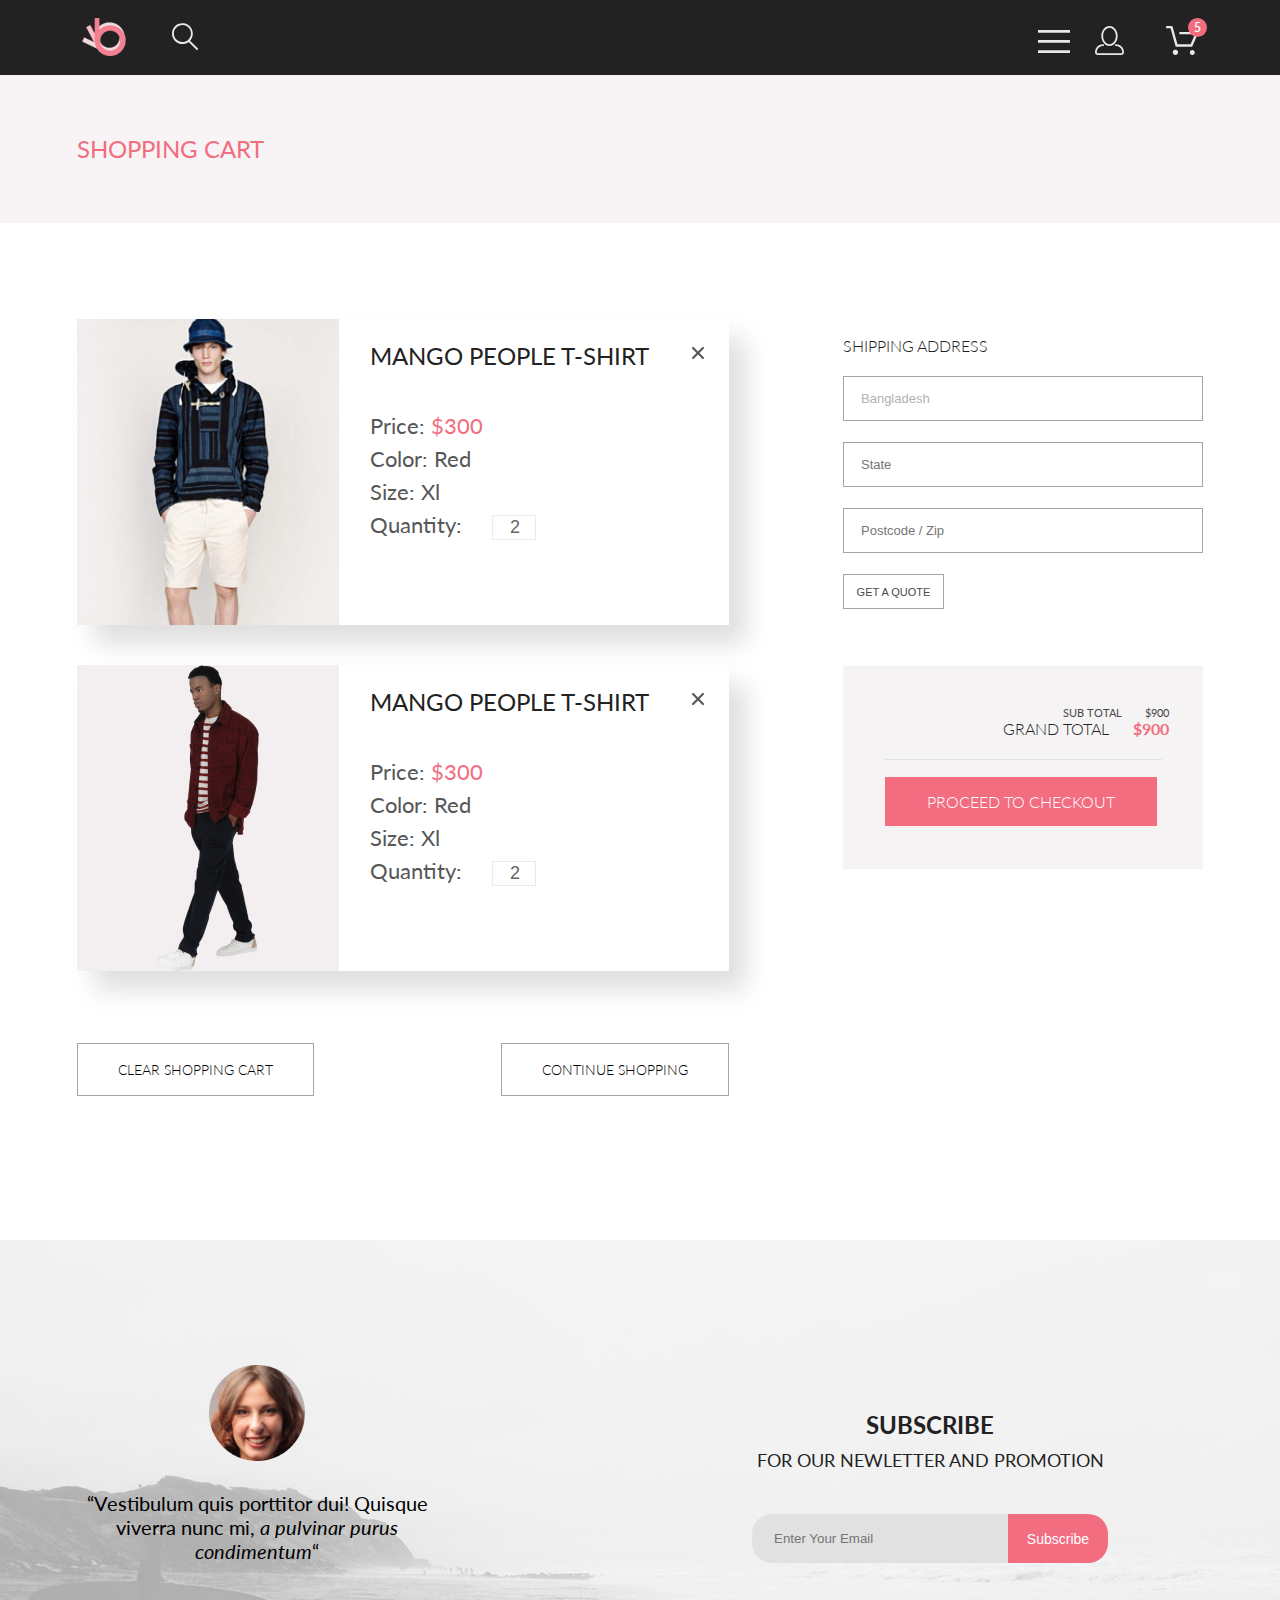
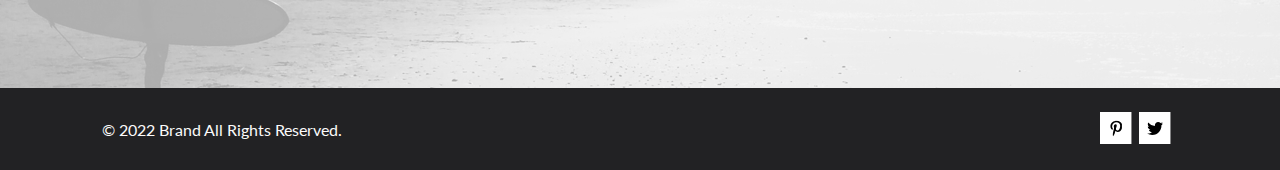
==== basket.html @ c1dad92c "finish" ====
<!DOCTYPE html>
<html lang="en">

<head>
    <meta charset="UTF-8">
    <meta name="viewport" content="width=device-width, initial-scale=1.0">
    <title>Basket</title>
    <link rel="preconnect" href="https://fonts.googleapis.com">
    <link rel="preconnect" href="https://fonts.gstatic.com" crossorigin>
    <link rel="preconnect" href="https://fonts.googleapis.com">
    <link rel="preconnect" href="https://fonts.gstatic.com" crossorigin>
    <link
        href="https://fonts.googleapis.com/css2?family=Lato:wght@300;700;900&family=Open+Sans:wght@600;700&family=Roboto:wght@300&display=swap"
        rel="stylesheet">
    <link rel="stylesheet" href="css/style.css">
</head>

<body>
    <div class="all_content">
        <section class="top_of_page">
            <div class="fixation">
                <header class="header">
                    <nav class="header__left_nav">
                        <a href="index.html"><img class="logo" src="img/logo.svg" alt="logo"></a></image>
                        <img class="header__left_nav__searcher" src="img/loup.svg" alt="loup">
                    </nav>
                    <nav class="header__right_nav">
                        <input id="burger" type="checkbox">
                        <label class="special_img_link" for="burger">
                            <img class="header__right_nav__special_img" src="img/burger.svg" alt="burger">
                        </label>

                        <div class="for_menu">
                            <nav class="header_menu">
                                <h2 class="header_menu__title">menu</h2>
                                <a class="header_menu__section" href="product_presentation.html">MAN</a>
                                <a class="header_menu__section_subtitle" href="#">Accessories</a>
                                <a class="header_menu__section_subtitle" href="#">Bags</a>
                                <a class="header_menu__section_subtitle" href="#">Denim</a>
                                <a class="header_menu__section_subtitle header_menu__section_subtitle_last"
                                    href="#">T-Shirts</a>
                                <a class="header_menu__section" href="product_presentation.html">WOMAN</a>
                                <a class="header_menu__section_subtitle" href="#">Accessories</a>
                                <a class="header_menu__section_subtitle" href="#">Jackets & Coats</a>
                                <a class="header_menu__section_subtitle" href="#">Polos</a>
                                <a class="header_menu__section_subtitle" href="#">T-Shirts</a>
                                <a class="header_menu__section_subtitle header_menu__section_subtitle_last"
                                    href="#">Shirts</a>
                                <a class="header_menu__section" href="product_presentation.html">KIDS</a>
                                <a class="header_menu__section_subtitle" href="#">Accessories</a>
                                <a class="header_menu__section_subtitle" href="#">Jackets & Coats</a>
                                <a class="header_menu__section_subtitle" href="#">Polos</a>
                                <a class="header_menu__section_subtitle" href="#">T-Shirts</a>
                                <a class="header_menu__section_subtitle" href="#">Shirts</a>
                                <a class="header_menu__section_subtitle header_menu__section_subtitle_last"
                                    href="#">Bags</a>
                            </nav>
                        </div>

                        <a href="#"><img class="header__right_nav__person_icon" src="img/person_icon.svg"
                                alt="person_icon"></a>
                        <div class="basket_shower">
                            <div class="basket_shower__counter">5</div>
                            <div>
                                <a class="basket_shower__icon" href="#"><img src="img/basket_nav.svg" alt="basket"></a>
                            </div>
                        </div>

                    </nav>
                </header>
            </div>
            <section class="under_head center">
                <h1 class="under_head__title">SHOPPING CART</h1>
            </section>
        </section>

        <section class="main_content">
            <section class="preparation_for_purchase center">
                <div class="left_basked_side">
                    <section class="basket_goods_list">
                        <figure class="basket_item item_1">
                            <img src="img/basket_item1.jpg" alt="basket_item1">
                            <div class="basket_item__description">
                                <div class="basket_item__description__top_part">
                                    <figcaption>MANGO PEOPLE T-SHIRT</figcaption>
                                    <svg class="basket_item__cross" xmlns="http://www.w3.org/2000/svg" width="18"
                                        height="18" viewBox="0 0 18 18" fill="none">
                                        <path
                                            d="M11.2453 9L17.5302 2.71516C17.8285 2.41741 17.9962 2.01336 17.9966 1.59191C17.997 1.17045 17.8299 0.76611 17.5322 0.467833C17.2344 0.169555 16.8304 0.00177586 16.4089 0.00140366C15.9875 0.00103146 15.5831 0.168097 15.2848 0.465848L9 6.75069L2.71516 0.465848C2.41688 0.167571 2.01233 0 1.5905 0C1.16868 0 0.764125 0.167571 0.465848 0.465848C0.167571 0.764125 0 1.16868 0 1.5905C0 2.01233 0.167571 2.41688 0.465848 2.71516L6.75069 9L0.465848 15.2848C0.167571 15.5831 0 15.9877 0 16.4095C0 16.8313 0.167571 17.2359 0.465848 17.5342C0.764125 17.8324 1.16868 18 1.5905 18C2.01233 18 2.41688 17.8324 2.71516 17.5342L9 11.2493L15.2848 17.5342C15.5831 17.8324 15.9877 18 16.4095 18C16.8313 18 17.2359 17.8324 17.5342 17.5342C17.8324 17.2359 18 16.8313 18 16.4095C18 15.9877 17.8324 15.5831 17.5342 15.2848L11.2453 9Z"
                                            fill="#575757" />
                                    </svg>
                                </div>
                                <div class="basket_item__description__bottom_part">
                                    <p class="basket_item__product_characteristics">Price: <span
                                            class="basket_item__basket_price">$300</span></p>
                                    <p class="basket_item__product_characteristics">Color: Red</p>
                                    <p class="basket_item__product_characteristics">Size: Xl </p>
                                    <p class="basket_item__product_characteristics">Quantity: <input
                                            class="basket_item__window_count" type="number" value="2"></p>

                                </div>
                            </div>
                        </figure>
                        <figure class="basket_item item_2">
                            <img src="img/basket_item2.jpg" alt="basket_item1">
                            <div class="basket_item__description">
                                <div class="basket_item__description__top_part">
                                    <figcaption>MANGO PEOPLE T-SHIRT</figcaption>
                                    <svg class="basket_item__cross" xmlns="http://www.w3.org/2000/svg" width="18"
                                        height="18" viewBox="0 0 18 18" fill="none">
                                        <path
                                            d="M11.2453 9L17.5302 2.71516C17.8285 2.41741 17.9962 2.01336 17.9966 1.59191C17.997 1.17045 17.8299 0.76611 17.5322 0.467833C17.2344 0.169555 16.8304 0.00177586 16.4089 0.00140366C15.9875 0.00103146 15.5831 0.168097 15.2848 0.465848L9 6.75069L2.71516 0.465848C2.41688 0.167571 2.01233 0 1.5905 0C1.16868 0 0.764125 0.167571 0.465848 0.465848C0.167571 0.764125 0 1.16868 0 1.5905C0 2.01233 0.167571 2.41688 0.465848 2.71516L6.75069 9L0.465848 15.2848C0.167571 15.5831 0 15.9877 0 16.4095C0 16.8313 0.167571 17.2359 0.465848 17.5342C0.764125 17.8324 1.16868 18 1.5905 18C2.01233 18 2.41688 17.8324 2.71516 17.5342L9 11.2493L15.2848 17.5342C15.5831 17.8324 15.9877 18 16.4095 18C16.8313 18 17.2359 17.8324 17.5342 17.5342C17.8324 17.2359 18 16.8313 18 16.4095C18 15.9877 17.8324 15.5831 17.5342 15.2848L11.2453 9Z"
                                            fill="#575757" />
                                    </svg>
                                </div>
                                <div class="basket_item__description__bottom_part">
                                    <p class="basket_item__product_characteristics">Price: <span
                                            class="basket_item__basket_price">$300</span></p>
                                    <p class="basket_item__product_characteristics">Color: Red</p>
                                    <p class="basket_item__product_characteristics">Size: Xl </p>
                                    <p class="basket_item__product_characteristics">Quantity: <input
                                            class="basket_item__window_count" type="number" value="2"></p>
                                </div>
                            </div>
                        </figure>
                    </section>
                    <section class="basket_menu">
                        <a class="basket_menu__options option1" href="#">CLEAR SHOPPING CART</a>
                        <a class="basket_menu__options option2" href="catalog.html">CONTINUE SHOPPING</a>
                    </section>
                </div>
                <div class="right_basket_side">
                    <section class="shipping_select">
                        <h2 class="shipping_select__title">SHIPPING ADDRESS</h2>
                        <Form class="shipping_select__box" action="#">
                            <input class="shipping_select__field field1" type="text" placeholder="Bangladesh">
                            <input class="shipping_select__field field2" type="text" placeholder="State">
                            <input class="shipping_select__field field3" type="text" placeholder="Postcode / Zip">
                            <button class="shipping_select__button this" type="button">GET A QUOTE</button>
                        </Form>
                    </section>

                    <section class="total_amount">
                        <div class="total_amount__content">
                            <div class="total_amount__top_part">
                                <p class="total_amount__top_part__subtitle">SUB TOTAL <span>$900</span></p>
                                <h3 class="total_amount__top_part__title">GRAND TOTAL <span>$900</span></h3>
                            </div>
                            <div class="total_amount__bottom_part">
                                <hr>
                                <a class="total_amount__checkout_button" href="#">PROCEED TO CHECKOUT</a>
                            </div>

                        </div>
                    </section>
                </div>
            </section>



            <section class="subscription center">
                <figure class="subscription__invitation">
                    <img src="img/subcribe_face.png" alt="subcribe_face">
                    <figcaption class="subscription__invitation__text">“Vestibulum quis porttitor dui! Quisque viverra
                        nunc mi, <span class="subscription__invitation__italic_text">a pulvinar purus
                            condimentum</span>“</figcaption>
                </figure>
                <section class="subscription__approval">
                    <h2 class="subscription__approval__title_subs">SUBSCRIBE</h2>
                    <p class="subscription__approval__subtitle_subs">FOR OUR NEWLETTER AND PROMOTION</p>
                    <form action="#">
                        <input class="subscription__approval__email" type="email" placeholder="Enter Your Email">
                        <button class="subscription__approval__button" type="submit">Subscribe</button>
                    </form>
                </section>
            </section>


        </section>
        <footer class="footer">
            <p class="footer__all_rights">© 2022 Brand All Rights Reserved.</p>
            <div class="footer__socials">
                <a class="footer__socials__link" href="#">
                    <svg class="socials__icon1" xmlns="http://www.w3.org/2000/svg" width="32" height="32"
                        viewBox="0 0 32 32" fill="none">
                        <path d="M31.4506 0H0V32H31.4506V0Z" fill="white" />
                        <g class="socials__icon2" width="13" height="16" viewBox="0 0 13 16" fill="none">
                            <g clip-path="url(#clip0_190_1618)">
                                <path transform="translate(10 8.5)"
                                    d="M6.7402 0.203125C3.55552 0.203125 0.408081 2.34063 0.408081 5.8C0.408081 8 1.63726 9.25 2.38221 9.25C2.68951 9.25 2.86643 8.3875 2.86643 8.14375C2.86643 7.85313 2.13079 7.23438 2.13079 6.025C2.13079 3.5125 4.03043 1.73125 6.48878 1.73125C8.60259 1.73125 10.167 2.94062 10.167 5.1625C10.167 6.82187 9.50585 9.93437 7.3641 9.93437C6.59121 9.93437 5.93006 9.37187 5.93006 8.56563C5.93006 7.38438 6.74951 6.24062 6.74951 5.02187C6.74951 2.95312 3.83487 3.32812 3.83487 5.82812C3.83487 6.35313 3.90006 6.93437 4.13286 7.4125C3.70451 9.26875 2.82919 12.0344 2.82919 13.9469C2.82919 14.5375 2.91299 15.1188 2.96886 15.7094C3.0744 15.8281 3.02163 15.8156 3.18304 15.7563C4.74744 13.6 4.69157 13.1781 5.39928 10.3562C5.78107 11.0875 6.76814 11.4812 7.55034 11.4812C10.8468 11.4812 12.3274 8.24688 12.3274 5.33125C12.3274 2.22813 9.66415 0.203125 6.7402 0.203125Z"
                                    fill="black" />
                            </g>
                            <defs>
                                <clipPath id="clip0_190_1618">
                                    <rect transform="translate(10 8.5)" width="11.9193" height="16" fill="white"
                                        transform="translate(0.408081)" />
                                </clipPath>
                            </defs>
                        </g>
                    </svg>
                </a>
                <a class="footer__socials__link" href="#">
                    <svg class="socials__icon1" xmlns="http://www.w3.org/2000/svg" width="32" height="32"
                        viewBox="0 0 32 32" fill="none">
                        <path d="M31.4506 0H0V32H31.4506V0Z" fill="white" />
                        <g class="socials__icon2" xmlns="http://www.w3.org/2000/svg" width="17" height="16"
                            viewBox="0 0 17 16" fill="none">
                            <g clip-path="url(#clip0_190_1614)">
                                <path transform="translate(8 8.5)"
                                    d="M14.4181 4.74107C14.4281 4.88319 14.4281 5.02535 14.4281 5.16747C14.4281 9.50247 11.1509 14.4974 5.16096 14.4974C3.31558 14.4974 1.60132 13.9593 0.159302 13.0253C0.421495 13.0558 0.673569 13.0659 0.94585 13.0659C2.46851 13.0659 3.8702 12.5482 4.98953 11.6649C3.5576 11.6345 2.3576 10.6903 1.94415 9.39081C2.14585 9.42125 2.34751 9.44156 2.5593 9.44156C2.85172 9.44156 3.14418 9.40094 3.41643 9.32991C1.92401 9.02531 0.80465 7.70553 0.80465 6.11163V6.07103C1.23825 6.31469 1.74249 6.46697 2.2769 6.48725C1.39959 5.89841 0.824826 4.89335 0.824826 3.75628C0.824826 3.14716 0.98614 2.58878 1.26851 2.10147C2.87187 4.09131 5.28195 5.39078 7.98443 5.53294C7.93403 5.28928 7.90376 5.0355 7.90376 4.78169C7.90376 2.97457 9.35586 1.5025 11.1609 1.5025C12.0987 1.5025 12.9457 1.89844 13.5407 2.53803C14.2768 2.39591 14.9827 2.12178 15.6079 1.74616C15.3659 2.5076 14.8516 3.14719 14.176 3.55325C14.8315 3.48222 15.4668 3.29944 16.0516 3.04566C15.608 3.69538 15.0533 4.27403 14.4181 4.74107Z"
                                    fill="black" />
                            </g>
                            <defs>
                                <clipPath id="clip0_190_1614">
                                    <rect transform="translate(8 8.5)" width="15.8924" height="16" fill="white"
                                        transform="translate(0.159302)" />
                                </clipPath>
                            </defs>
                        </g>
                    </svg>
                </a>
            </div>
        </footer>
    </div>

</body>

</html>
---- css/style.css ----
.new_arrivals {
  display: flex;
  justify-content: space-between;
  background-color: #F8F3F4;
}
.new_arrivals.center {
  padding-left: calc(50% - 558px);
  padding-right: calc(50% - 558px);
}
.new_arrivals__title {
  color: #F16D7F;
  padding-top: 60px;
  padding-bottom: 60px;
}
.new_arrivals__bread_crumbs {
  display: flex;
  gap: 5px;
  font-size: 14px;
  font-weight: 300;
  line-height: 17px;
  letter-spacing: 0em;
  text-align: left;
  padding-top: 65px;
  padding-bottom: 65px;
}
.new_arrivals__link {
  color: #636363;
  font-size: 14px;
  font-weight: 300;
  line-height: 17px;
  letter-spacing: 0em;
  text-align: left;
}
.new_arrivals__link::after {
  content: "/";
  padding-left: 6px;
}
.new_arrivals__link:last-child {
  color: #F16D7F;
  font-size: 14px;
  font-weight: 700;
  line-height: 17px;
  letter-spacing: 0em;
  text-align: left;
}
.new_arrivals__link:last-child::after {
  content: none;
}

.catalog_main_content {
  position: relative;
}
.catalog_main_content__description_part {
  position: absolute;
  opacity: 1;
  top: 690px;
  margin-left: auto;
  margin-right: auto;
  left: 0;
  right: 0;
  max-width: 1126px;
  padding-top: 64.5px;
  padding-bottom: 64.5px;
  display: flex;
  flex-direction: column;
  justify-content: center;
  align-items: center;
  text-align: center;
  background-color: white;
  border: 1px solid #EAEAEA;
}
.catalog_main_content__description_part a {
  color: #F16D7F;
  font-size: 14px;
  font-style: normal;
  font-weight: 300;
  line-height: normal;
}
.catalog_main_content__description_part h3 {
  color: #4D4D4D;
  font-size: 18px;
  font-style: normal;
  font-weight: 300;
  line-height: normal;
}
.catalog_main_content__description_part__shortline {
  margin-top: 12px;
  margin-bottom: 12px;
}
.catalog_main_content__description_part__subtitle {
  margin-top: 28.5px;
  margin-bottom: 32px;
  color: #5E5E5E;
  font-size: 14px;
  font-style: normal;
  font-weight: 300;
  line-height: normal;
  max-width: 566px;
}
.catalog_main_content__description_part h1 {
  color: #F16D7F;
  font-size: 24px;
  font-style: normal;
  font-weight: 300;
  line-height: normal;
}
.catalog_main_content__description_part hr {
  margin-top: 65px;
  width: 641px;
  border: 0;
  height: 1px;
  background-color: #EAEAEA;
}

.catalog_offer {
  background-color: #F7F7F7;
  display: flex;
  justify-content: center;
  border: 1px solid #EAEAEA;
}
.catalog_offer.center {
  padding-left: calc(50% - 558px);
  padding-right: calc(50% - 558px);
}

.for_absoluting {
  position: relative;
}

.offer_details {
  display: flex;
  gap: 16px;
}
.offer_details__choose {
  text-align: left;
  padding-top: 13px;
  padding-bottom: 64px;
  position: relative;
  z-index: 7;
  cursor: pointer;
}
.offer_details__choose_box {
  position: absolute;
  top: 35px;
  left: -9px;
  background: #FFF;
  box-shadow: 6px 4px 35px 0px rgba(0, 0, 0, 0.21);
  padding-left: 9px;
  padding-bottom: 2px;
  padding-top: 9px;
  padding-right: 14px;
}
.offer_details__lists {
  position: absolute;
  z-index: -1;
  opacity: 0;
}
.offer_details__head {
  display: flex;
  align-items: center;
  gap: 10px;
  color: #6F6E6E;
  font-size: 14px;
  font-style: normal;
  font-weight: 400;
  line-height: normal;
}
.offer_details__choose > summary {
  list-style: none;
}
.offer_details__lists + label {
  display: inline-flex;
  align-items: center;
  -webkit-user-select: none;
     -moz-user-select: none;
          user-select: none;
  margin-bottom: 9px;
}
.offer_details__lists + label::before {
  content: "";
  display: inline-block;
  width: 1em;
  height: 1em;
  flex-shrink: 0;
  flex-grow: 0;
  border: 1px solid #adb5bd;
  border-radius: 0.25em;
  margin-right: 0.5em;
  background-repeat: no-repeat;
  background-position: center center;
  background-size: 50% 50%;
}
.offer_details__lists:checked + label::before {
  border-color: #F16D7F;
  background-color: #F16D7F;
  background-image: url("data:image/svg+xml,%3csvg xmlns='http://www.w3.org/2000/svg' viewBox='0 0 8 8'%3e%3cpath fill='%23fff' d='M6.564.75l-3.59 3.612-1.538-1.55L0 4.26 2.974 7.25 8 2.193z'/%3e%3c/svg%3e");
}
.offer_details__lists:checked + label {
  color: #F16D7F;
}

.button__bask {
  display: flex;
  align-items: center;
  justify-content: space-between;
  background: none;
  border: 1px solid #F16D7F;
  width: 212px;
  height: 49px;
}
.button__bask:hover {
  background-color: #F16D7F;
}
.button__bask:hover .button__bask__title {
  color: #FFF;
}
.button__bask:hover .button__bask__basket path {
  fill: #FFF;
}
.button__bask:active {
  background-color: #fff;
  border: 1px solid #F16D7F;
}
.button__bask:active .button__bask__title {
  color: #F16D7F;
}
.button__bask:active .button__bask__basket path {
  fill: #F16D7F;
}
.button__bask__title {
  padding-right: 54px;
  color: #F16D7F;
  font-size: 16px;
  font-style: normal;
  font-weight: 400;
  line-height: normal;
}
.button__bask__basket {
  margin-left: 24px;
}

/* content_items */
.content_items {
  display: grid;
  grid-template-columns: 1fr 1fr 1fr;
  gap: 30px;
}
.content_items.for_catalog {
  padding-top: 664px;
  padding-bottom: 128px;
}

.new_arrivals {
  display: flex;
  justify-content: space-between;
  background-color: #F8F3F4;
}
.new_arrivals.center {
  padding-left: calc(50% - 558px);
  padding-right: calc(50% - 558px);
}
.new_arrivals__title {
  color: #F16D7F;
  padding-top: 60px;
  padding-bottom: 60px;
}
.new_arrivals__bread_crumbs {
  display: flex;
  gap: 5px;
  font-size: 14px;
  font-weight: 300;
  line-height: 17px;
  letter-spacing: 0em;
  text-align: left;
  padding-top: 65px;
  padding-bottom: 65px;
}
.new_arrivals__link {
  color: #636363;
  font-size: 14px;
  font-weight: 300;
  line-height: 17px;
  letter-spacing: 0em;
  text-align: left;
}
.new_arrivals__link::after {
  content: "/";
  padding-left: 6px;
}
.new_arrivals__link:last-child {
  color: #F16D7F;
  font-size: 14px;
  font-weight: 700;
  line-height: 17px;
  letter-spacing: 0em;
  text-align: left;
}
.new_arrivals__link:last-child::after {
  content: none;
}

.filtering_and_selection {
  height: 132px;
  display: flex;
  padding-top: 39px;
  box-sizing: border-box;
}

.filter {
  width: 355px;
  position: relative;
  padding-top: 13px;
  z-index: 7;
  cursor: pointer;
}
.filter__content {
  background-color: #FFFFFF;
  padding-top: 0;
  padding-left: 16px;
  padding-bottom: 16px;
  padding-right: 16px;
}
.filter[open] {
  box-shadow: 6px 4px 35px 0px rgba(0, 0, 0, 0.2117647059);
  background: #FFFFFF;
}
.filter[open] .filter__head {
  color: #F16D7F;
}
.filter[open] path {
  fill: #F16D7F;
}
.filter__head {
  display: flex;
  align-items: center;
  gap: 11px;
  color: #000;
  font-size: 14px;
  font-style: normal;
  font-weight: 600;
  line-height: normal;
  padding-left: 16px;
}
.filter__item {
  margin-top: 16px;
}
.filter__bag_head {
  display: flex;
  align-items: center;
  gap: 11px;
  color: #000;
  font-size: 14px;
  font-style: normal;
  font-weight: 600;
  line-height: normal;
  border-bottom: 1px solid #EBEBEB;
  padding: 8px 11px 11px 11px;
  border-left: 5px solid #F16D7F;
}
.filter__item[open] .filter__bag_head {
  color: #F16D7F;
}
.filter__link_bag {
  display: flex;
  flex-direction: column;
  gap: 11px;
  padding-top: 24px;
  padding-bottom: 24px;
  padding-left: 16px;
  padding-right: 16px;
}
.filter__link {
  color: #6F6E6E;
  font-size: 14px;
  font-style: normal;
  font-weight: 400;
  line-height: normal;
}
.filter__link:hover {
  color: #F16D7F;
}

.offer_details {
  display: flex;
  gap: 16px;
}
.offer_details.for_product {
  margin-left: 30px;
}
.offer_details__choose {
  text-align: left;
  padding-top: 13px;
  padding-bottom: 64px;
  position: relative;
  z-index: 7;
  cursor: pointer;
}
.offer_details__choose_box {
  position: absolute;
  top: 35px;
  left: -9px;
  background: #FFF;
  box-shadow: 6px 4px 35px 0px rgba(0, 0, 0, 0.21);
  padding-left: 9px;
  padding-top: 9px;
  padding-right: 14px;
}
.offer_details__lists {
  position: absolute;
  z-index: -1;
  opacity: 0;
}
.offer_details__head {
  display: flex;
  align-items: center;
  gap: 10px;
  color: #6F6E6E;
  font-size: 14px;
  font-style: normal;
  font-weight: 400;
  line-height: normal;
}
.offer_details__choose > summary {
  list-style: none;
}
.offer_details__lists + label {
  display: inline-flex;
  align-items: center;
  -webkit-user-select: none;
     -moz-user-select: none;
          user-select: none;
  margin-bottom: 9px;
}
.offer_details__lists + label::before {
  content: "";
  display: inline-block;
  width: 1em;
  height: 1em;
  flex-shrink: 0;
  flex-grow: 0;
  border: 1px solid #adb5bd;
  border-radius: 0.25em;
  margin-right: 0.5em;
  background-repeat: no-repeat;
  background-position: center center;
  background-size: 50% 50%;
}
.offer_details__lists:checked + label::before {
  border-color: #F16D7F;
  background-color: #F16D7F;
  background-image: url("data:image/svg+xml,%3csvg xmlns='http://www.w3.org/2000/svg' viewBox='0 0 8 8'%3e%3cpath fill='%23fff' d='M6.564.75l-3.59 3.612-1.538-1.55L0 4.26 2.974 7.25 8 2.193z'/%3e%3c/svg%3e");
}
.offer_details__lists:hover + label::before {
  border-color: #F16D7F;
}
.offer_details__lists:checked + label {
  color: #F16D7F;
}
.offer_details__slider {
  -webkit-appearance: none;
  -moz-appearance: none;
       appearance: none;
  height: 10px;
  background-color: #F8F3F4;
  outline: none;
  width: 150px;
}
.offer_details__choose_box.specl {
  padding-bottom: 11px;
  display: flex;
  align-items: center;
}
.offer_details__slider::-webkit-slider-thumb {
  -webkit-appearance: none;
  appearance: none;
  width: 20px;
  height: 20px;
  background-color: #F16D7F;
  cursor: pointer;
  border-radius: 50%;
}

.product_switch {
  margin-top: 48px;
  margin-bottom: 96px;
}

.product_switch__list {
  display: flex;
  align-items: center;
  justify-content: center;
  padding: 12px 16px;
  border: 1px solid #EBEBEB;
  width: 315px;
  margin-left: auto;
  margin-right: auto;
}
.product_switch__list__flipper:hover {
  cursor: pointer;
}
.product_switch__list__flipper:hover path {
  fill: #F16D7F;
}
.product_switch__list input {
  -webkit-appearance: none;
  -moz-appearance: none;
  -o-appearance: none;
  appearance: none;
}
.product_switch__list__numbers {
  display: flex;
  gap: 14px;
  color: #C4C4C4;
  font-size: 16px;
  font-style: normal;
  font-weight: 300;
  line-height: normal;
}
.product_switch__list__line_span {
  display: flex;
  margin-left: 14px;
  margin-right: 14px;
}
.product_switch__list__numb_colored:hover + label {
  color: #F16D7F;
  cursor: pointer;
}

/* top */
.top {
  display: flex;
  background-color: #F1E4E6;
  padding-left: calc(50% - 710px);
  padding-right: calc(50% - 710px);
}
.top__brand_info {
  display: flex;
  align-self: center;
  justify-content: flex-start;
  align-items: center;
}
.top__brand_image {
  display: flex;
  max-width: 50%;
}

.top_text {
  margin-left: 16px;
  align-items: center;
}
.top_text__top_title {
  text-align: left;
  color: #222;
  font-size: 48px;
  font-style: normal;
  font-weight: 900;
  line-height: normal;
  font-weight: bold;
}
.top_text__top_subtitle {
  color: #222;
  text-align: left;
  font-size: 32px;
  font-style: normal;
  font-weight: 700;
  line-height: normal;
  font-weight: bold;
}
.top_text__special_word {
  color: #F16D7F;
}

/* main_content content_photo */
.content_photo {
  margin-top: 65px;
  display: grid;
  grid-template-columns: 1fr 1fr 1fr;
  gap: 30px;
  margin-bottom: 96px;
}
.content_photo__photo1 {
  height: 260px;
  background-image: url(../img/bgi1.png);
  background-position: center center;
  background-repeat: no-repeat;
  display: flex;
  flex-direction: column;
  justify-content: center;
  align-items: center;
}
.content_photo__photo2 {
  height: 260px;
  background-image: url(../img/bgi2.png);
  background-position: center center;
  background-repeat: no-repeat;
  display: flex;
  flex-direction: column;
  justify-content: center;
  align-items: center;
}
.content_photo__photo3 {
  height: 260px;
  background-image: url(../img/bgi3.png);
  background-position: center center;
  background-repeat: no-repeat;
  display: flex;
  flex-direction: column;
  justify-content: center;
  align-items: center;
}
.content_photo__photo4 {
  height: 180px;
  background-image: url(../img/bgi4.png);
  background-position: center center;
  background-repeat: no-repeat;
  display: flex;
  flex-direction: column;
  justify-content: center;
  align-items: center;
}
.content_photo__title {
  color: #F16D7F;
  font-size: 24px;
  font-style: normal;
  font-weight: 700;
  line-height: normal;
}
.content_photo__subtitle {
  color: #FFF;
  font-size: 16px;
  font-style: normal;
  font-weight: 400;
  line-height: normal;
}

.long_picture {
  grid-column: span 3;
}

/* main_content title*/
.titled_block {
  text-align: center;
  margin-bottom: 49px;
}
.titled_block__title {
  color: #222;
  font-size: 30px;
  font-style: normal;
  font-weight: 400;
  line-height: normal;
  margin-bottom: 6px;
  font-weight: bold;
}
.titled_block__subtitle {
  color: #9F9F9F;
  font-size: 14px;
  font-style: normal;
  font-weight: 400;
  line-height: normal;
}

/* content_items */
.content_items {
  display: grid;
  grid-template-columns: 1fr 1fr 1fr;
  gap: 30px;
}

.content_bgc {
  background-color: #F8F8F8;
}

.item_text {
  padding-left: 16px;
  padding-top: 24px;
  padding-bottom: 24px;
  padding-right: 16px;
}
.item_text__title {
  color: #000;
  font-size: 13px;
  font-style: normal;
  font-weight: 400;
  line-height: normal;
  font-weight: bold;
}
.item_text__subtitle {
  margin-top: 16px;
  margin-bottom: 16px;
  color: #5D5D5D;
  font-size: 14px;
  font-style: normal;
  font-weight: 300;
  line-height: normal;
}
.item_text__price {
  color: #F16D7F;
  font-size: 16px;
  font-style: normal;
  font-weight: 400;
  line-height: normal;
  font-weight: bold;
}

.pseudo {
  position: relative;
}

.button_place {
  position: absolute;
  opacity: 0;
}
.button_place__basket {
  display: flex;
  align-items: center;
  border-color: #FFFFFF;
  background: none;
}
.button_place__basket img {
  padding-top: 11.2px;
  padding-bottom: 8.7px;
  padding-left: 13.5px;
}
.button_place__title {
  margin-left: 11.1px;
  padding-right: 16.3px;
  color: #FFF;
  font-size: 14px;
  font-style: normal;
  font-weight: 400;
  line-height: normal;
}

.button_place:hover .item_image {
  filter: brightness(0.5);
}

.item_image:hover {
  filter: brightness(0.5);
}

.pseudo:hover .button_place {
  opacity: 1;
  top: 44%;
  left: 32%;
}

.explore {
  display: flex;
  justify-content: center;
}
.explore__button {
  margin-top: 48px;
  margin-bottom: 60px;
  height: 48px;
  width: 212px;
  background: #FFF;
  border-color: #FF6A6A;
  color: #F26376;
  font-size: 16px;
  font-style: normal;
  font-weight: 400;
  line-height: normal;
  border-style: solid;
}
.explore__button:hover {
  background-color: #F16D7F;
  color: #FFF;
}
.explore__button:active {
  background-color: #fff;
  color: #F16D7F;
  border: 1px solid #F16D7F;
}

/* company_advantages */
.advantages {
  background-color: #222224;
}
.advantages__item {
  display: flex;
  flex-direction: column;
  flex-wrap: wrap;
  justify-content: center;
  align-items: center;
  text-align: center;
  padding-top: 104px;
  padding-bottom: 103px;
}
.advantages__title {
  color: #FBFBFB;
  font-size: 19.96px;
  font-style: normal;
  font-weight: 400;
  line-height: normal;
  margin-bottom: 16px;
  font-weight: bold;
}
.advantages__subtitle {
  color: #FBFBFB;
  font-size: 13.972px;
  font-style: normal;
  font-weight: 300;
  line-height: normal;
  max-width: 310px;
}
.advantages__icon1 {
  margin-bottom: 28px;
}
.advantages__icon2 {
  margin-bottom: 19px;
}
.advantages__icon3 {
  margin-bottom: 25px;
}

.middling {
  display: grid;
  grid-template-columns: 1fr 1fr 1fr;
  gap: 30px;
}

/* subscription */
.subscription {
  background: url(../img/photo_subscribe.jpg) no-repeat;
  background-position: 50%;
  background-size: cover;
  height: 448px;
  display: flex;
  justify-content: space-between;
}
.subscription__invitation {
  display: flex;
  flex-direction: column;
  flex-wrap: wrap;
  justify-content: center;
  align-items: center;
  gap: 30px;
}
.subscription__invitation__text {
  max-width: 360px;
  text-align: center;
  font-size: 20px;
  font-style: normal;
  font-weight: 400;
  line-height: normal;
}
.subscription__invitation__italic_text {
  font-size: 20px;
  font-style: italic;
  font-weight: 400;
  line-height: normal;
}
.subscription__approval {
  text-align: center;
  display: flex;
  flex-direction: column;
  flex-wrap: wrap;
  justify-content: center;
  align-items: center;
  padding-right: 95px;
}
.subscription__approval__title_subs {
  color: #222224;
  font-size: 24px;
  font-style: normal;
  font-weight: 700;
  line-height: 167.2%;
  padding-top: 40px;
}
.subscription__approval__subtitle_subs {
  color: #222224;
  font-size: 18px;
  font-style: normal;
  font-weight: 400;
  line-height: 167.2%;
}
.subscription__approval__email {
  margin-top: 39px;
  float: left;
  background: #E1E1E1;
  border-radius: 20px 0 0 20px;
  width: 256px;
  height: 49px;
  border: none;
  padding-left: 22px;
}
.subscription__approval__email:hover {
  border-color: #F16D7F;
}
.subscription__approval__email:focus {
  border-color: #F16D7F;
  outline: 1px solid #F16D7F;
}
.subscription__approval__button {
  margin-top: 39px;
  float: left;
  width: 100px;
  height: 49px;
  border-radius: 0 20px 20px 0;
  background-color: #F16D7F;
  color: #FFF;
  text-align: center;
  font-size: 14px;
  font-style: normal;
  font-weight: 400;
  line-height: normal;
  border: none;
}
.subscription__approval__button:hover {
  cursor: pointer;
  border: 1px solid #fff;
  color: #fff;
}
.subscription__approval__button:active {
  background-color: #fff;
  color: #F16D7F;
  border: 1px solid #F16D7F;
}

/* TABLET */
@media (min-width: 726px) and (max-width: 1024px) {
  .center {
    padding-left: calc(50% - 367px);
    padding-right: calc(50% - 367px);
  }
  .header {
    padding-left: calc(50% - 351.5px);
    padding-right: calc(50% - 342.5px);
  }
  .header__right_nav {
    margin-top: 27px;
    margin-bottom: 18px;
  }
  .top {
    padding-left: calc(50% - 367px);
    padding-right: calc(50% - 367px);
    max-height: 384px;
  }
  .top__brand_info {
    float: right;
    width: 50%;
    display: flex;
    align-self: center;
    padding-top: 138px;
    padding-left: 67px;
    padding-bottom: 151.5px;
  }
  .top_text__top_title {
    font-size: 44px;
  }
  .top_text__top_subtitle {
    font-size: 24px;
  }
  .content_photo {
    margin-top: 65px;
    display: grid;
    grid-template-columns: 1fr 1fr 1fr;
    gap: 20px;
    margin-bottom: 110px;
  }
  .titled_block {
    margin-bottom: 73.7px;
    display: flex;
    flex-direction: column;
  }
  .titled_block__title {
    margin-bottom: 3.3px;
  }
  .content_items {
    display: grid;
    grid-template-columns: 1fr 1fr;
    gap: 30px;
  }
  .item_text {
    padding-left: 16.5px;
    padding-top: 25px;
    padding-bottom: 29px;
    padding-right: 16px;
  }
  .item_text__subtitle {
    margin-top: 12px;
    margin-bottom: 18px;
  }
  .explore__button {
    margin-top: 32.5px;
    margin-bottom: 70.5px;
  }
  .advantages.center {
    padding-left: calc(50% - 180px);
    padding-right: calc(50% - 180px);
  }
  .advantages__item {
    padding-top: 0;
    padding-bottom: 0;
  }
  .advantages__subtitle {
    font-size: 13.972px;
    font-style: normal;
    font-weight: 300;
    line-height: normal;
    max-width: 310px;
  }
  .middling {
    display: flex;
    flex-direction: column;
    flex-wrap: nowrap;
    justify-content: center;
    gap: 48.5px;
    padding-top: 48.1px;
    padding-bottom: 64px;
  }
  .subscription {
    display: flex;
    flex-direction: column;
    flex-wrap: nowrap;
    justify-content: center;
    height: 693px;
    background-position: 25%;
    background-size: 286% 130%;
  }
  .subscription.center {
    padding-left: calc(50% - 228.5px);
    padding-right: calc(50% - 228.5px);
  }
  .subscription__invitation {
    padding-bottom: 0px;
    margin-bottom: 48px;
  }
  .subscription__approval {
    padding-right: 0;
    padding-bottom: 140px;
  }
  .footer {
    padding-left: calc(50% - 352px);
    padding-right: calc(50% - 352px);
  }
  .socials {
    padding-top: 23px;
    padding-bottom: 24px;
  }
}
/* PHONE */
@media (min-width: 320px) and (max-width: 767px) {
  .header {
    padding-left: calc(50% - 148px);
    padding-right: calc(50% - 148px);
  }
  .header__left_nav {
    margin-top: 18px;
    margin-bottom: 18px;
  }
  .header__right_nav {
    margin-top: 25px;
    margin-bottom: 26px;
  }
  .basket_shower__icon,
  .header__right_nav__person_icon {
    display: none;
  }
  .top {
    padding-left: calc(50% - 148px);
    padding-right: calc(50% - 148px);
    margin: auto;
    min-height: 363px;
  }
  .top__brand_image {
    display: none;
  }
  .top__brand_info {
    padding-left: 0;
    padding-top: 0;
    padding-bottom: 0;
    float: none;
    width: 100%;
    justify-content: center;
  }
  .top_text {
    display: flex;
    flex-direction: column;
    flex-wrap: nowrap;
    align-items: flex-start;
    justify-content: center;
  }
  .top_text__title {
    font-size: 38px;
    font-style: normal;
    font-weight: 900;
    line-height: normal;
    font-weight: bold;
  }
  .top_text__subtitle {
    font-size: 20px;
    font-style: normal;
    font-weight: 700;
    line-height: normal;
  }
  .content_photo {
    margin-top: 64px;
    display: flex;
    flex-direction: column;
    gap: 32px;
    margin-bottom: 64px;
  }
  .content_photo.center {
    padding-left: calc(50% - 140px);
    padding-right: calc(50% - 140px);
  }
  .content_photo__photo1 {
    height: 247px;
  }
  .content_photo__photo2 {
    height: 249px;
  }
  .content_photo__photo3 {
    height: 248px;
  }
  .content_photo__photo4 {
    height: 111px;
  }
  .titled_block {
    margin-bottom: 64px;
  }
  .content_items {
    display: flex;
    flex-direction: column;
    gap: 16px;
  }
  .content_items.center {
    padding-left: calc(50% - 148px);
    padding-right: calc(50% - 148px);
  }
  .item_text {
    padding-left: 16px;
    padding-top: 24px;
    padding-bottom: 20px;
    padding-right: 28px;
  }
  .explore__button {
    margin-top: 40.6px;
    margin-bottom: 96px;
  }
  .basket_shower__counter {
    display: none;
  }
  .advantages.center {
    padding-left: calc(50% - 152px);
    padding-right: calc(50% - 152px);
  }
  .advantages__item {
    padding-top: 0;
    padding-bottom: 0;
  }
  .advantages__title {
    margin-bottom: 14.6px;
  }
  .advantages__subtitle {
    color: #FBFBFB;
    text-align: center;
    font-size: 13.972px;
    font-style: normal;
    font-weight: 300;
    line-height: normal;
    max-width: 310px;
  }
  .advantages__icon1 {
    margin-bottom: 27px;
  }
  .advantages__icon2 {
    margin-bottom: 18px;
  }
  .advantages__icon3 {
    margin-bottom: 24px;
  }
  .middling {
    display: flex;
    flex-direction: column;
    flex-wrap: nowrap;
    justify-content: center;
    gap: 46.7px;
    padding-top: 48px;
    padding-bottom: 81px;
  }
  .subscription {
    display: flex;
    flex-direction: column;
    flex-wrap: nowrap;
    justify-content: center;
    height: 693px;
    background-position: 29%;
    background-size: 343% 100%;
  }
  .subscription.center {
    padding-left: calc(50% - 174.5px);
    padding-right: calc(50% - 174.5px);
  }
  .subscription__invitation {
    padding-bottom: 0;
    margin-bottom: 59px;
  }
  .subscription__approval {
    padding-right: 0;
    padding-bottom: 110px;
  }
  .subscription__approval__email {
    height: 47px;
    width: 216px;
    margin-top: 22px;
  }
  .subscription__approval__button {
    height: 47px;
    width: 75px;
    margin-top: 22px;
  }
  .footer {
    padding-left: calc(50% - 140px);
    padding-right: calc(50% - 140px);
    display: flex;
    flex-direction: column-reverse;
    flex-wrap: wrap;
  }
  .footer__all_rights {
    padding-bottom: 9px;
  }
  .footer__socials {
    padding-top: 43px;
    padding-bottom: 0;
    margin-bottom: 40px;
  }
}
.new_arrivals {
  display: flex;
  justify-content: space-between;
  background-color: #F8F3F4;
}
.new_arrivals.center {
  padding-left: calc(50% - 558px);
  padding-right: calc(50% - 558px);
}
.new_arrivals__title {
  color: #F16D7F;
  padding-top: 60px;
  padding-bottom: 60px;
}
.new_arrivals__bread_crumbs {
  display: flex;
  gap: 5px;
  font-size: 14px;
  font-weight: 300;
  line-height: 17px;
  letter-spacing: 0em;
  text-align: left;
  padding-top: 65px;
  padding-bottom: 65px;
}
.new_arrivals__link {
  color: #636363;
  font-size: 14px;
  font-weight: 300;
  line-height: 17px;
  letter-spacing: 0em;
  text-align: left;
}
.new_arrivals__spec_link {
  color: #F16D7F;
  font-size: 14px;
  font-weight: 700;
  line-height: 17px;
  letter-spacing: 0em;
  text-align: left;
}

.under_head {
  background-color: #F8F3F4;
}
.under_head__title {
  color: #F16D7F;
  font-size: 24px;
  font-style: normal;
  font-weight: 400;
  line-height: normal;
  padding-top: 59px;
  padding-bottom: 60px;
}

.left_basked_side {
  width: 652px;
}

.preparation_for_purchase {
  display: flex;
  justify-content: space-between;
}

.basket_goods_list {
  display: flex;
  flex-direction: column;
  gap: 40px;
  padding-top: 96px;
  padding-bottom: 72px;
}

.basket_item {
  display: flex;
  box-shadow: 17px 19px 24px 0px rgba(0, 0, 0, 0.1294117647);
}
.basket_item figcaption {
  color: #222;
  font-size: 24px;
  font-style: normal;
  font-weight: 400;
  line-height: normal;
}
.basket_item__description {
  box-sizing: border-box;
  padding: 22px 22px 62px 31px;
  width: 100%;
}
.basket_item__description__top_part {
  display: flex;
  justify-content: space-between;
  margin-bottom: 42px;
}
.basket_item__description__bottom_part {
  display: flex;
  flex-direction: column;
  gap: 6px;
}
.basket_item__product_characteristics {
  color: #575757;
  font-size: 22px;
  font-style: normal;
  font-weight: 400;
  line-height: normal;
}
.basket_item__basket_price {
  color: #F16D7F;
  font-size: 22px;
  font-style: normal;
  font-weight: 400;
  line-height: normal;
}
.basket_item__cross {
  padding-top: 6px;
}
.basket_item__cross:hover {
  cursor: pointer;
}
.basket_item__cross:hover path {
  fill: #F16D7F;
}
.basket_item__window_count {
  border: 1px solid #EAEAEA;
  text-align: right;
  width: 44px;
  height: 25px;
  color: #656565;
  font-size: 18px;
  font-style: normal;
  font-weight: 400;
  line-height: normal;
  margin-left: 24px;
}
.basket_item__window_count:focus {
  color: #F16D7F;
  border-color: #F16D7F;
  outline: 1px solid #F16D7F;
}

.basket_menu {
  margin-bottom: 144px;
  display: flex;
  justify-content: space-between;
  max-width: 670px;
}
.basket_menu__options {
  padding: 17px 40px;
  border: 1px solid #A4A4A4;
  color: #000;
  font-size: 14px;
  font-style: normal;
  font-weight: 300;
  line-height: normal;
}
.basket_menu__options:hover {
  cursor: pointer;
  border-color: #F16D7F;
  color: #F16D7F;
}
.basket_menu__options:active {
  background-color: #F16D7F;
  color: #fff;
}

.right_basket_side {
  width: 360px;
}

.shipping_select {
  padding-top: 113px;
  padding-bottom: 57px;
}
.shipping_select__title {
  color: #222;
  font-size: 16px;
  font-style: normal;
  font-weight: 300;
  line-height: normal;
  margin-bottom: 21px;
}
.shipping_select__box {
  display: flex;
  flex-direction: column;
  gap: 21px;
  transition-duration: all 2s;
}
.shipping_select__field {
  border: 1px solid #A4A4A4;
  color: #222;
  font-size: 13px;
  font-style: normal;
  font-weight: 300;
  line-height: normal;
  padding-left: 17px;
  height: 45px;
  box-sizing: border-box;
}
.shipping_select__field:hover {
  border-color: #F16D7F;
}
.shipping_select__field:focus {
  border-color: #F16D7F;
  outline: 1px solid #F16D7F;
}
.shipping_select__field.field1::-moz-placeholder {
  color: #B1B1B1;
}
.shipping_select__field.field1::placeholder {
  color: #B1B1B1;
}
.shipping_select__button {
  width: 101px;
  height: 35px;
  color: #4A4A4A;
  font-size: 11px;
  font-style: normal;
  font-weight: 300;
  line-height: normal;
  background-color: #fff;
  border: 1px solid #A4A4A4;
}
.shipping_select__button:hover {
  cursor: pointer;
  border-color: #F16D7F;
  color: #F16D7F;
}
.shipping_select__button:active {
  background-color: #F16D7F;
  color: #fff;
}

.total_amount {
  background-color: #F5F3F3;
  display: flex;
  flex-direction: column;
}
.total_amount__content {
  padding: 40px 34px 58px 34px;
}
.total_amount__top_part {
  display: flex;
  flex-direction: column;
  align-items: normal;
  text-align: right;
}
.total_amount__top_part__subtitle {
  color: #4A4A4A;
  font-size: 11px;
  font-style: normal;
  font-weight: 400;
  line-height: normal;
}
.total_amount__top_part__title {
  color: #222;
  font-size: 16px;
  font-style: normal;
  font-weight: 300;
  line-height: normal;
}
.total_amount__top_part__title span {
  color: #F16D7F;
  font-weight: 700;
}
.total_amount__top_part span {
  margin-left: 20px;
}
.total_amount__checkout_button {
  padding: 15px 42px;
  background-color: #F16D7F;
  text-align: center;
  color: #FFF;
  font-size: 16px;
  font-style: normal;
  font-weight: 300;
  line-height: normal;
}
.total_amount__checkout_button:hover {
  cursor: pointer;
  border: 1px solid #fff;
  color: #fff;
}
.total_amount__checkout_button:active {
  background-color: #fff;
  color: #F16D7F;
  border: 1px solid #F16D7F;
}
.total_amount__bottom_part {
  width: 277px;
  margin: 0 auto;
}
.total_amount__bottom_part hr {
  margin-top: 21px;
  margin-bottom: 32px;
  border: 0;
  height: 1px;
  background-color: #E2E2E2;
}

* {
  margin: 0%;
  padding: 0%;
  box-sizing: border-box;
}

html {
  scroll-behavior: smooth;
}

body {
  font-family: "Lato", sans-serif;
  margin-top: 75px;
}

.all_content {
  overflow: hidden;
}

a {
  text-decoration: none;
}

.button_place {
  position: absolute;
  opacity: 0;
}

img {
  vertical-align: middle;
  max-width: 100%;
  height: auto;
}

.center {
  padding-left: calc(50% - 563px);
  padding-right: calc(50% - 563px);
}

.fixation {
  position: fixed;
  z-index: 44;
  top: 0;
  width: 100%;
}

/* header */
.header {
  padding-left: calc(50% - 558px);
  padding-right: calc(50% - 558px);
  display: flex;
  justify-content: space-between;
  background-color: #222;
}
.header__left_nav {
  margin-top: 18px;
  margin-bottom: 19px;
}
.header__left_nav__searcher {
  margin-left: 41px;
}
.header__right_nav {
  display: flex;
  margin-top: 26px;
  margin-bottom: 20px;
}
.header__right_nav__special_img {
  padding-top: 4px;
  cursor: pointer;
}
.header__right_nav__person_icon {
  margin-left: 25px;
  margin-right: 42px;
}

.basket_shower {
  position: relative;
}
.basket_shower__counter {
  position: absolute;
  width: 19px;
  height: 19px;
  background-color: #F16D7F;
  opacity: 6;
  text-align: center;
  color: #ffffff;
  font-size: 12px;
  font-weight: 700;
  line-height: 19px;
  border-radius: 50%;
  left: 22px;
  top: -8px;
}

/* menu */
.for_menu {
  overflow: hidden;
  position: absolute;
  z-index: 44;
  right: 0;
  top: 75px;
  transition: all 0.5s;
  box-shadow: #696868;
  height: 634px;
  min-width: 232px;
  right: -252px;
  box-shadow: 16px 4px 35px 0px rgba(0, 0, 0, 0.2117647059);
  background-color: white;
}

.header_menu {
  display: flex;
  flex-direction: column;
  position: absolute;
  z-index: 46;
  right: 0;
  top: 0;
  width: 232px;
}
.header_menu__title {
  color: #000;
  font-size: 14px;
  font-style: normal;
  font-weight: 700;
  line-height: normal;
  margin-bottom: 24px;
  padding-left: 34px;
  padding-top: 37px;
  text-transform: uppercase;
  font-weight: bold;
}
.header_menu__section {
  color: #F16D7F;
  font-size: 14px;
  font-style: normal;
  font-weight: 400;
  line-height: normal;
  margin-bottom: 12px;
  padding-left: 33px;
  text-transform: uppercase;
}
.header_menu__section_subtitle {
  color: #6F6E6E;
  font-size: 14px;
  font-style: normal;
  font-weight: 400;
  line-height: normal;
  margin-bottom: 11px;
  padding-left: 54px;
}
.header_menu__section_subtitle:hover {
  color: #F16D7F;
}

#burger {
  position: absolute;
  left: 10000000000000000px;
  visibility: hidden;
}
#burger:checked ~ .for_menu {
  right: 0;
}

/* footer */
.footer {
  background-color: #222224;
  display: flex;
  justify-content: space-between;
  padding-left: calc(50% - 538.5px);
  padding-right: calc(50% - 533.5px);
  align-items: center;
}
.footer__all_rights {
  color: #FBFBFB;
  font-size: 16px;
  font-style: normal;
  font-weight: 400;
  line-height: normal;
}
.footer__socials {
  padding-top: 24px;
  padding-bottom: 23px;
}
.footer__socials__link {
  margin-right: 3px;
  transition: all 0.3s;
}

.footer__socials__link:hover .socials__icon1 path {
  fill: #F16D7F;
}

.footer__socials__link:hover .socials__icon2 path {
  fill: #FFF;
}/*# sourceMappingURL=style.css.map */
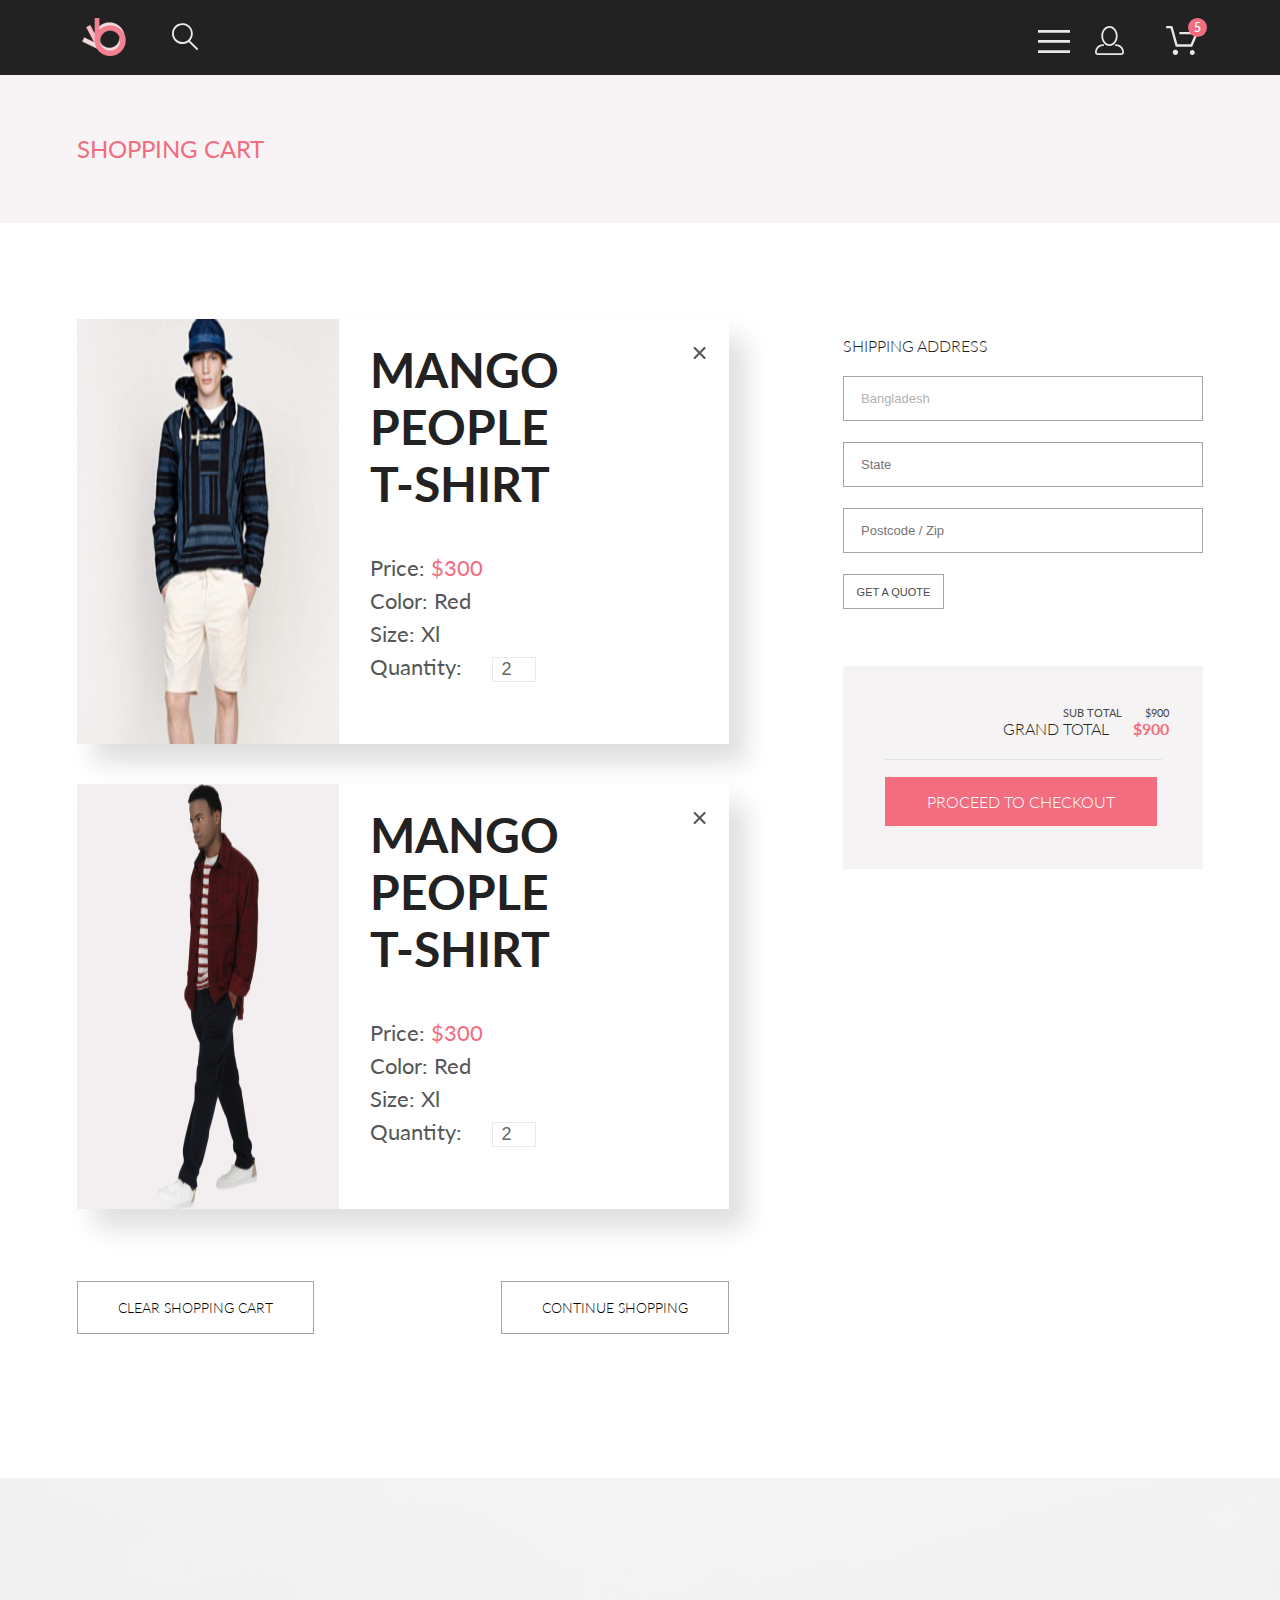
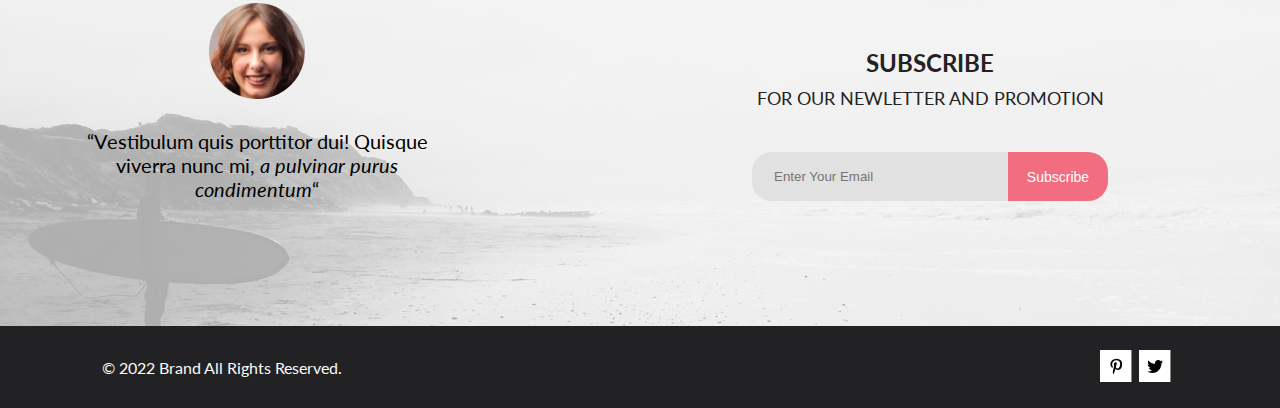
==== commit ed80fb33: "finish" ====
--- a/basket.html
+++ b/basket.html
@@ -57,8 +57,8 @@
                             </nav>
                         </div>
 
-                        <a href="#"><img class="header__right_nav__person_icon" src="img/person_icon.svg"
-                                alt="person_icon"></a>
+                        <a href="registration.html"><img class="header__right_nav__person_icon"
+                                src="img/person_icon.svg" alt="person_icon"></a>
                         <div class="basket_shower">
                             <div class="basket_shower__counter">5</div>
                             <div>
@@ -82,7 +82,9 @@
                             <img src="img/basket_item1.jpg" alt="basket_item1">
                             <div class="basket_item__description">
                                 <div class="basket_item__description__top_part">
-                                    <figcaption>MANGO PEOPLE T-SHIRT</figcaption>
+                                    <figcaption>
+                                        <h1>MANGO PEOPLE <br> T-SHIRT</h1>
+                                    </figcaption>
                                     <svg class="basket_item__cross" xmlns="http://www.w3.org/2000/svg" width="18"
                                         height="18" viewBox="0 0 18 18" fill="none">
                                         <path
@@ -105,7 +107,9 @@
                             <img src="img/basket_item2.jpg" alt="basket_item1">
                             <div class="basket_item__description">
                                 <div class="basket_item__description__top_part">
-                                    <figcaption>MANGO PEOPLE T-SHIRT</figcaption>
+                                    <figcaption>
+                                        <h1>MANGO PEOPLE <br> T-SHIRT</h1>
+                                    </figcaption>
                                     <svg class="basket_item__cross" xmlns="http://www.w3.org/2000/svg" width="18"
                                         height="18" viewBox="0 0 18 18" fill="none">
                                         <path
@@ -133,10 +137,11 @@
                     <section class="shipping_select">
                         <h2 class="shipping_select__title">SHIPPING ADDRESS</h2>
                         <Form class="shipping_select__box" action="#">
-                            <input class="shipping_select__field field1" type="text" placeholder="Bangladesh">
-                            <input class="shipping_select__field field2" type="text" placeholder="State">
-                            <input class="shipping_select__field field3" type="text" placeholder="Postcode / Zip">
-                            <button class="shipping_select__button this" type="button">GET A QUOTE</button>
+                            <input class="shipping_select__field field1" type="text" placeholder="Bangladesh" required>
+                            <input class="shipping_select__field field2" type="text" placeholder="State" required>
+                            <input class="shipping_select__field field3" type="text" placeholder="Postcode / Zip"
+                                required>
+                            <button class="shipping_select__button this" type="submit">GET A QUOTE</button>
                         </Form>
                     </section>
 
@@ -148,7 +153,8 @@
                             </div>
                             <div class="total_amount__bottom_part">
                                 <hr>
-                                <a class="total_amount__checkout_button" href="#">PROCEED TO CHECKOUT</a>
+                                <a class="total_amount__checkout_button" href="registration.html">PROCEED TO
+                                    CHECKOUT</a>
                             </div>
 
                         </div>
--- a/css/style.css
+++ b/css/style.css
@@ -88,7 +88,7 @@
   margin-bottom: 12px;
 }
 .catalog_main_content__description_part__subtitle {
-  margin-top: 28.5px;
+  margin-top: 48.5px;
   margin-bottom: 32px;
   color: #5E5E5E;
   font-size: 14px;
@@ -106,6 +106,7 @@
 }
 .catalog_main_content__description_part hr {
   margin-top: 65px;
+  margin-bottom: 52px;
   width: 641px;
   border: 0;
   height: 1px;
@@ -117,11 +118,26 @@
   display: flex;
   justify-content: center;
   border: 1px solid #EAEAEA;
+  position: relative;
 }
 .catalog_offer.center {
   padding-left: calc(50% - 558px);
   padding-right: calc(50% - 558px);
 }
+.catalog_offer__slider {
+  position: absolute;
+  top: 45%;
+}
+.catalog_offer__slider_sl1 {
+  left: 0;
+}
+.catalog_offer__slider_sl2 {
+  right: 0;
+}
+.catalog_offer__slider:hover path {
+  cursor: pointer;
+  fill: #F16D7F;
+}
 
 .for_absoluting {
   position: relative;
@@ -134,7 +150,7 @@
 .offer_details__choose {
   text-align: left;
   padding-top: 13px;
-  padding-bottom: 64px;
+  padding-bottom: 48px;
   position: relative;
   z-index: 7;
   cursor: pointer;
@@ -303,11 +319,10 @@
   height: 132px;
   display: flex;
   padding-top: 39px;
-  box-sizing: border-box;
 }
 
 .filter {
-  width: 355px;
+  width: 360px;
   position: relative;
   padding-top: 13px;
   z-index: 7;
@@ -671,10 +686,10 @@
 }
 
 .item_text {
-  padding-left: 16px;
+  padding-left: 18px;
   padding-top: 24px;
-  padding-bottom: 24px;
-  padding-right: 16px;
+  padding-bottom: 20px;
+  padding-right: 29px;
 }
 .item_text__title {
   color: #000;
@@ -685,8 +700,8 @@
   font-weight: bold;
 }
 .item_text__subtitle {
-  margin-top: 16px;
-  margin-bottom: 16px;
+  margin-top: 12px;
+  margin-bottom: 18px;
   color: #5D5D5D;
   font-size: 14px;
   font-style: normal;
@@ -715,6 +730,9 @@
   align-items: center;
   border-color: #FFFFFF;
   background: none;
+}
+.button_place__basket:hover {
+  cursor: pointer;
 }
 .button_place__basket img {
   padding-top: 11.2px;
@@ -731,12 +749,8 @@
   line-height: normal;
 }
 
-.button_place:hover .item_image {
-  filter: brightness(0.5);
-}
-
 .item_image:hover {
-  filter: brightness(0.5);
+  filter: brightness(0.3);
 }
 
 .pseudo:hover .button_place {
@@ -822,7 +836,7 @@
 
 /* subscription */
 .subscription {
-  background: url(../img/photo_subscribe.jpg) no-repeat;
+  background: url(/img/photo_subscribe.jpg) no-repeat;
   background-position: 50%;
   background-size: cover;
   height: 448px;
@@ -887,10 +901,14 @@
 }
 .subscription__approval__email:hover {
   border-color: #F16D7F;
+  transition-property: 0.5s all;
+  transition-duration: 0.5s all;
 }
 .subscription__approval__email:focus {
   border-color: #F16D7F;
   outline: 1px solid #F16D7F;
+  transition-property: 0.5s all;
+  transition-duration: 0.5s all;
 }
 .subscription__approval__button {
   margin-top: 39px;
@@ -911,30 +929,442 @@
   cursor: pointer;
   border: 1px solid #fff;
   color: #fff;
+  transition-property: 0.5s all;
+  transition-duration: 0.5s all;
 }
 .subscription__approval__button:active {
   background-color: #fff;
   color: #F16D7F;
   border: 1px solid #F16D7F;
+  transition-property: 0.5s all;
+  transition-duration: 0.5s all;
+}
+
+.under_head {
+  background-color: #F8F3F4;
+}
+.under_head__title {
+  color: #F16D7F;
+  font-size: 24px;
+  font-style: normal;
+  font-weight: 400;
+  line-height: normal;
+  padding-top: 59px;
+  padding-bottom: 60px;
+}
+
+.left_basked_side {
+  width: 652px;
+}
+
+.preparation_for_purchase {
+  display: flex;
+  justify-content: space-between;
+}
+
+.basket_goods_list {
+  display: flex;
+  flex-direction: column;
+  gap: 40px;
+  padding-top: 96px;
+  padding-bottom: 72px;
+}
+
+.basket_item {
+  display: flex;
+  box-shadow: 17px 19px 24px 0px rgba(0, 0, 0, 0.1294117647);
+}
+.basket_item figcaption {
+  color: #222;
+  font-size: 24px;
+  font-style: normal;
+  font-weight: 400;
+  line-height: normal;
+}
+.basket_item__description {
+  padding: 22px 22px 62px 31px;
+  width: 100%;
+}
+.basket_item__description__top_part {
+  display: flex;
+  justify-content: space-between;
+  margin-bottom: 42px;
+}
+.basket_item__description__bottom_part {
+  display: flex;
+  flex-direction: column;
+  gap: 6px;
+}
+.basket_item__product_characteristics {
+  color: #575757;
+  font-size: 22px;
+  font-style: normal;
+  font-weight: 400;
+  line-height: normal;
+}
+.basket_item__basket_price {
+  color: #F16D7F;
+  font-size: 22px;
+  font-style: normal;
+  font-weight: 400;
+  line-height: normal;
+}
+.basket_item__cross {
+  padding-top: 6px;
+}
+.basket_item__cross:hover {
+  cursor: pointer;
+}
+.basket_item__cross:hover path {
+  fill: #F16D7F;
+}
+.basket_item__window_count {
+  border: 1px solid #EAEAEA;
+  text-align: center;
+  width: 44px;
+  height: 25px;
+  color: #656565;
+  font-size: 18px;
+  font-style: normal;
+  font-weight: 400;
+  line-height: normal;
+  margin-left: 24px;
+}
+.basket_item__window_count:focus {
+  color: #F16D7F;
+  border-color: #F16D7F;
+  outline: 1px solid #F16D7F;
+}
+
+.basket_menu {
+  margin-bottom: 144px;
+  display: flex;
+  justify-content: space-between;
+  max-width: 670px;
+}
+.basket_menu__options {
+  padding: 17px 40px;
+  border: 1px solid #A4A4A4;
+  color: #000;
+  font-size: 14px;
+  font-style: normal;
+  font-weight: 300;
+  line-height: normal;
+}
+.basket_menu__options:hover {
+  cursor: pointer;
+  border-color: #F16D7F;
+  color: #F16D7F;
+  transition-property: 0.5s all;
+  transition-duration: 0.5s all;
+}
+.basket_menu__options:active {
+  background-color: #F16D7F;
+  color: #fff;
+  transition-property: 0.5s all;
+  transition-duration: 0.5s all;
+}
+
+.right_basket_side {
+  width: 360px;
+}
+
+.shipping_select {
+  padding-top: 113px;
+  padding-bottom: 57px;
+  min-width: 360px;
+}
+.shipping_select__title {
+  color: #222;
+  font-size: 16px;
+  font-style: normal;
+  font-weight: 300;
+  line-height: normal;
+  margin-bottom: 21px;
+}
+.shipping_select__box {
+  display: flex;
+  flex-direction: column;
+  gap: 21px;
+  transition-duration: all 2s;
+}
+.shipping_select__field {
+  border: 1px solid #A4A4A4;
+  color: #222;
+  font-size: 13px;
+  font-style: normal;
+  font-weight: 300;
+  line-height: normal;
+  padding-left: 17px;
+  height: 45px;
+}
+.shipping_select__field:hover {
+  border-color: #F16D7F;
+  transition-property: 0.5s all;
+  transition-duration: 0.5s all;
+}
+.shipping_select__field:focus {
+  border-color: #F16D7F;
+  outline: 1px solid #F16D7F;
+  transition-property: 0.5s all;
+  transition-duration: 0.5s all;
+}
+.shipping_select__field.field1::-moz-placeholder {
+  color: #B1B1B1;
+}
+.shipping_select__field.field1::placeholder {
+  color: #B1B1B1;
+}
+.shipping_select__button {
+  width: 101px;
+  height: 35px;
+  color: #4A4A4A;
+  font-size: 11px;
+  font-style: normal;
+  font-weight: 300;
+  line-height: normal;
+  background-color: #fff;
+  border: 1px solid #A4A4A4;
+}
+.shipping_select__button:hover {
+  cursor: pointer;
+  border-color: #F16D7F;
+  color: #F16D7F;
+  transition-property: 0.5s all;
+  transition-duration: 0.5s all;
+}
+.shipping_select__button:active {
+  background-color: #F16D7F;
+  color: #fff;
+  transition-property: 0.5s all;
+  transition-duration: 0.5s all;
+}
+
+.total_amount {
+  background-color: #F5F3F3;
+  min-width: 360px;
+  max-height: 214px;
+}
+.total_amount__content {
+  padding: 40px 34px 58px 34px;
+}
+.total_amount__top_part {
+  display: flex;
+  flex-direction: column;
+  align-items: normal;
+  text-align: right;
+}
+.total_amount__top_part__subtitle {
+  color: #4A4A4A;
+  font-size: 11px;
+  font-style: normal;
+  font-weight: 400;
+  line-height: normal;
+}
+.total_amount__top_part__title {
+  color: #222;
+  font-size: 16px;
+  font-style: normal;
+  font-weight: 300;
+  line-height: normal;
+}
+.total_amount__top_part__title span {
+  color: #F16D7F;
+  font-weight: 700;
+}
+.total_amount__top_part span {
+  margin-left: 20px;
+}
+.total_amount__checkout_button {
+  padding: 15px 42px;
+  background-color: #F16D7F;
+  text-align: center;
+  color: #FFF;
+  font-size: 16px;
+  font-style: normal;
+  font-weight: 300;
+  line-height: normal;
+}
+.total_amount__checkout_button:hover {
+  cursor: pointer;
+  border: 1px solid #fff;
+  color: #fff;
+  transition-property: 0.5s all;
+  transition-duration: 0.5s all;
+}
+.total_amount__checkout_button:active {
+  background-color: #fff;
+  color: #F16D7F;
+  border: 1px solid #F16D7F;
+  transition-property: 0.5s all;
+  transition-duration: 0.5s all;
+}
+.total_amount__bottom_part {
+  width: 277px;
+  margin: 0 auto;
+}
+.total_amount__bottom_part hr {
+  margin-top: 21px;
+  margin-bottom: 32px;
+  border: 0;
+  height: 1px;
+  background-color: #E2E2E2;
+}
+
+.registration {
+  display: flex;
+  justify-content: space-between;
+}
+.registration__title {
+  color: #222;
+  font-size: 16px;
+  font-style: normal;
+  font-weight: 300;
+  line-height: normal;
+}
+.registration__data {
+  border: 1px solid #A4A4A4;
+  color: #222;
+  font-size: 13px;
+  font-style: normal;
+  font-weight: 300;
+  line-height: normal;
+  padding-left: 17px;
+  height: 45px;
+  transition-property: 0.5s all;
+  transition-duration: 0.5s all;
+}
+.registration__data:hover {
+  border-color: #F16D7F;
+  transition-property: 0.5s all;
+  transition-duration: 0.5s all;
+}
+.registration__data:focus {
+  border-color: #F16D7F;
+  outline: 1px solid #F16D7F;
+  transition-property: 0.5s all;
+  transition-duration: 0.5s all;
+}
+.registration__data::-moz-placeholder {
+  color: #B1B1B1;
+}
+.registration__data::placeholder {
+  color: #B1B1B1;
+}
+.registration__subtitle {
+  color: #B1B1B1;
+  font-size: 13px;
+  font-style: normal;
+  font-weight: 300;
+  line-height: normal;
+}
+.registration__required {
+  margin-top: 10px;
+  margin-bottom: 10px;
+  color: #000;
+  font-size: 11px;
+  font-style: normal;
+  font-weight: 300;
+  line-height: normal;
+}
+.registration__radio {
+  margin-right: 5px;
+  vertical-align: top;
+}
+.registration__radio:checked {
+  accent-color: #F16D7F;
+}
+.registration__radio#sex2 {
+  margin-left: 20px;
+}
+.registration__radio#sex3 {
+  display: none;
+}
+.registration label[for=sex3] {
+  display: none;
+}
+.registration__approval {
+  width: 167px;
+  height: 50px;
+  background-color: #F16D7F;
+  color: #FFF;
+  text-align: center;
+  font-size: 14px;
+  font-style: normal;
+  font-weight: 400;
+  line-height: normal;
+  border: none;
+  transition-property: 0.5s all;
+  transition-duration: 0.5s all;
+}
+.registration__approval:hover {
+  cursor: pointer;
+  border: 1px solid #fff;
+  color: #fff;
+  transition-property: 0.5s all;
+  transition-duration: 0.5s all;
+}
+.registration__approval:active {
+  background-color: #fff;
+  color: #F16D7F;
+  border: 1px solid #F16D7F;
+  transition-property: 0.5s all;
+  transition-duration: 0.5s all;
+}
+.registration__approval_arrow {
+  margin-left: 20px;
+}
+.registration__approval:active path {
+  fill: #F16D7F;
+}
+
+.left_side {
+  width: 360px;
+  display: flex;
+  flex-direction: column;
+  gap: 20px;
+}
+.left_side_padding {
+  padding-top: 64px;
+  padding-bottom: 96px;
+}
+
+.right_side {
+  max-width: 652px;
+  display: flex;
+  flex-direction: column;
+  gap: 21px;
+}
+.right_side_padding {
+  padding-top: 64px;
+}
+.right_side__title {
+  color: #000;
+  font-size: 24px;
+  font-style: normal;
+  font-weight: 300;
+  line-height: normal;
+}
+.right_side__list {
+  list-style-type: none;
+}
+.right_side__list_li {
+  padding-left: 43px;
+  margin-bottom: 16px;
+  background-image: url(../img/check_mark.svg);
+  background-repeat: no-repeat;
+  background-position: left center;
 }
 
 /* TABLET */
-@media (min-width: 726px) and (max-width: 1024px) {
+@media (max-width: 1024px) {
   .center {
-    padding-left: calc(50% - 367px);
-    padding-right: calc(50% - 367px);
-  }
-  .header {
-    padding-left: calc(50% - 351.5px);
-    padding-right: calc(50% - 342.5px);
-  }
-  .header__right_nav {
-    margin-top: 27px;
-    margin-bottom: 18px;
+    padding-left: calc(50% - 368px);
+    padding-right: calc(50% - 368px);
   }
   .top {
-    padding-left: calc(50% - 367px);
-    padding-right: calc(50% - 367px);
+    padding-left: calc(50% - 368px);
+    padding-right: calc(50% - 368px);
     max-height: 384px;
   }
   .top__brand_info {
@@ -970,7 +1400,11 @@
   .content_items {
     display: grid;
     grid-template-columns: 1fr 1fr;
-    gap: 30px;
+    gap: 16px;
+  }
+  .content_items.center {
+    padding-left: calc(50% - 368px);
+    padding-right: calc(50% - 368px);
   }
   .item_text {
     padding-left: 16.5px;
@@ -986,78 +1420,9 @@
     margin-top: 32.5px;
     margin-bottom: 70.5px;
   }
-  .advantages.center {
-    padding-left: calc(50% - 180px);
-    padding-right: calc(50% - 180px);
-  }
-  .advantages__item {
-    padding-top: 0;
-    padding-bottom: 0;
-  }
-  .advantages__subtitle {
-    font-size: 13.972px;
-    font-style: normal;
-    font-weight: 300;
-    line-height: normal;
-    max-width: 310px;
-  }
-  .middling {
-    display: flex;
-    flex-direction: column;
-    flex-wrap: nowrap;
-    justify-content: center;
-    gap: 48.5px;
-    padding-top: 48.1px;
-    padding-bottom: 64px;
-  }
-  .subscription {
-    display: flex;
-    flex-direction: column;
-    flex-wrap: nowrap;
-    justify-content: center;
-    height: 693px;
-    background-position: 25%;
-    background-size: 286% 130%;
-  }
-  .subscription.center {
-    padding-left: calc(50% - 228.5px);
-    padding-right: calc(50% - 228.5px);
-  }
-  .subscription__invitation {
-    padding-bottom: 0px;
-    margin-bottom: 48px;
-  }
-  .subscription__approval {
-    padding-right: 0;
-    padding-bottom: 140px;
-  }
-  .footer {
-    padding-left: calc(50% - 352px);
-    padding-right: calc(50% - 352px);
-  }
-  .socials {
-    padding-top: 23px;
-    padding-bottom: 24px;
-  }
 }
 /* PHONE */
 @media (min-width: 320px) and (max-width: 767px) {
-  .header {
-    padding-left: calc(50% - 148px);
-    padding-right: calc(50% - 148px);
-  }
-  .header__left_nav {
-    margin-top: 18px;
-    margin-bottom: 18px;
-  }
-  .header__right_nav {
-    margin-top: 25px;
-    margin-bottom: 26px;
-  }
-  .basket_shower__icon,
-  .header__right_nav__person_icon {
-    display: none;
-  }
   .top {
     padding-left: calc(50% - 148px);
     padding-right: calc(50% - 148px);
@@ -1103,8 +1468,8 @@
     margin-bottom: 64px;
   }
   .content_photo.center {
-    padding-left: calc(50% - 140px);
-    padding-right: calc(50% - 140px);
+    padding-left: calc(50% - 164px);
+    padding-right: calc(50% - 164px);
   }
   .content_photo__photo1 {
     height: 247px;
@@ -1143,389 +1508,418 @@
   .basket_shower__counter {
     display: none;
   }
-  .advantages.center {
-    padding-left: calc(50% - 152px);
-    padding-right: calc(50% - 152px);
-  }
-  .advantages__item {
-    padding-top: 0;
+}
+/* TABLET */
+@media (max-width: 1024px) {
+  .new_arrivals.center {
+    padding-left: calc(50% - 368px);
+    padding-right: calc(50% - 368px);
+  }
+  .catalog_offer__image {
+    width: 466px;
+    height: 565px;
+  }
+  .catalog_main_content__description_part {
+    top: 566px;
+    max-width: 768px;
+    border-left: none;
+    border-right: none;
+  }
+  .catalog_main_content__description_part__subtitle {
+    margin-top: 32px;
+    max-width: 326px;
+  }
+  .catalog_main_content__description_part hr {
+    width: 175px;
+    margin-top: 32px;
+    margin-bottom: 20px;
+  }
+  .offer_details__choose {
+    padding-bottom: 64px;
+  }
+  .content_items {
+    grid-template-columns: 1fr 1fr;
+    gap: 16px;
+  }
+  .content_items.center {
+    padding-left: calc(50% - 368px);
+    padding-right: calc(50% - 368px);
+  }
+  .content_items__item_order3 {
+    display: none;
+  }
+  .content_items__item_order1 {
+    order: 1;
+  }
+  .content_items__item_order2 {
+    order: -1;
+  }
+}
+/* PHONE */
+@media (min-width: 320px) and (max-width: 767px) {
+  .new_arrivals {
+    flex-wrap: wrap;
+    min-height: 74px;
+    justify-content: center;
+    align-items: center;
+    gap: 32px;
+  }
+  .new_arrivals__title {
+    padding-top: 24px;
     padding-bottom: 0;
   }
-  .advantages__title {
-    margin-bottom: 14.6px;
-  }
-  .advantages__subtitle {
-    color: #FBFBFB;
+  .new_arrivals__bread_crumbs {
+    padding-top: 0px;
+    padding-bottom: 46px;
+  }
+  .new_arrivals.center {
+    padding-left: calc(50% - 179px);
+    padding-right: calc(50% - 179px);
+  }
+  .catalog_main_content__description_part {
+    top: 455px;
+    max-width: 375px;
+  }
+  .catalog_offer__image {
+    width: 374px;
+    height: 454px;
+  }
+  .content_items {
+    grid-template-columns: 1fr;
+    gap: 0;
+  }
+  .content_items.center {
+    padding-left: calc(50% - 179px);
+    padding-right: calc(50% - 179px);
+  }
+  .content_items__item_order1 {
+    order: -1;
+  }
+  .content_items__item_order2 {
+    display: none;
+  }
+  .content_items__item_order3 {
+    display: block;
+  }
+  .content_items.for_catalog {
+    padding-bottom: 64px;
+  }
+}
+/* TABLET */
+@media (max-width: 1024px) {
+  .new_arrivals.center {
+    padding-left: calc(50% - 368px);
+    padding-right: calc(50% - 368px);
+  }
+  .filtering_and_selection {
+    justify-content: space-between;
+    padding-top: 11px;
+    height: 81px;
+  }
+  .filtering_and_selection.center {
+    padding-left: calc(50% - 368px);
+    padding-right: calc(50% - 368px);
+  }
+  .filter__head {
+    padding-left: 0;
+  }
+  .offer_details.for_product {
+    margin-left: 0;
+  }
+  .offer_details__choose {
+    padding-bottom: 64px;
+  }
+  .content_items {
+    grid-template-columns: 1fr 1fr;
+    gap: 16px;
+  }
+  .content_items.center {
+    padding-left: calc(50% - 368px);
+    padding-right: calc(50% - 368px);
+  }
+  .content_items__item_order3 {
+    display: none;
+  }
+  .product_switch {
+    margin-top: 40.5px;
+    margin-bottom: 64px;
+  }
+}
+/* PHONE */
+@media (min-width: 320px) and (max-width: 767px) {
+  .new_arrivals {
+    flex-wrap: wrap;
+    min-height: 74px;
+    justify-content: center;
+    align-items: center;
+    gap: 32px;
+  }
+  .new_arrivals__title {
+    padding-top: 24px;
+    padding-bottom: 0;
+  }
+  .new_arrivals__bread_crumbs {
+    padding-top: 0px;
+    padding-bottom: 46px;
+  }
+  .new_arrivals.center {
+    padding-left: calc(50% - 179px);
+    padding-right: calc(50% - 179px);
+  }
+  .catalog_offer__image {
+    width: 374px;
+    height: 454px;
+  }
+  .filtering_and_selection {
+    position: relative;
+    justify-content: end;
+  }
+  .filtering_and_selection.center {
+    padding-left: calc(50% - 179px);
+    padding-right: calc(50% - 179px);
+  }
+  .filter {
+    position: absolute;
+  }
+  .filter__head span {
+    display: none;
+  }
+  .filter__img {
+    width: 37.5px;
+    height: 25px;
+  }
+  .offer_details {
+    gap: 12px;
+  }
+  .offer_details__head {
+    gap: 9px;
+  }
+  .offer_details__choose_box.specl {
+    transform: rotate(-270deg);
+    position: absolute;
+    top: 125px;
+    left: -90px;
+  }
+  .content_items {
+    grid-template-columns: 1fr;
+    gap: 16;
+  }
+  .content_items.center {
+    padding-left: calc(50% - 179px);
+    padding-right: calc(50% - 179px);
+  }
+  .content_items__item_order1 {
+    order: -1;
+  }
+  .content_items__item_order2 {
+    display: none;
+  }
+  .content_items__item_order3 {
+    display: block;
+  }
+  .content_items.for_catalog {
+    padding-bottom: 64px;
+  }
+  .item_text {
+    padding-left: 16.5px;
+    padding-top: 25px;
+    padding-bottom: 29px;
+    padding-right: 16px;
+  }
+  .item_text__subtitle {
+    margin-top: 12px;
+    margin-bottom: 18px;
+  }
+  .explore__button {
+    margin-top: 32.5px;
+    margin-bottom: 70.5px;
+  }
+}
+/*   BASKET     TABLET */
+@media (max-width: 1024px) {
+  .under_head.center {
+    padding-left: calc(50% - 368px);
+    padding-right: calc(50% - 368px);
+  }
+  .preparation_for_purchase {
+    flex-direction: column;
+    justify-content: center;
+    align-items: center;
+  }
+  .preparation_for_purchase.center {
+    padding-left: calc(50% - 368px);
+    padding-right: calc(50% - 368px);
+  }
+  .left_basked_side {
+    width: 734px;
+  }
+  .basket_menu {
+    margin-bottom: 80px;
+    justify-content: center;
+    gap: 48px;
+    max-width: 734px;
+  }
+  .right_basket_side {
+    width: 734px;
+    display: flex;
+    gap: 16px;
+  }
+  .shipping_select {
+    padding-top: 0px;
+    padding-bottom: 128px;
+  }
+  .total_amount {
+    margin-top: 39px;
+  }
+}
+/*   BASKET     PHONE */
+@media (max-width: 755px) {
+  .under_head {
     text-align: center;
-    font-size: 13.972px;
-    font-style: normal;
-    font-weight: 300;
-    line-height: normal;
-    max-width: 310px;
-  }
-  .advantages__icon1 {
-    margin-bottom: 27px;
-  }
-  .advantages__icon2 {
-    margin-bottom: 18px;
-  }
-  .advantages__icon3 {
+  }
+  .under_head.center {
+    padding-left: calc(50% - 179px);
+    padding-right: calc(50% - 179px);
+  }
+  .preparation_for_purchase {
+    flex-direction: column;
+    justify-content: center;
+    align-items: center;
+  }
+  .preparation_for_purchase.center {
+    padding-left: calc(50% - 179px);
+    padding-right: calc(50% - 179px);
+  }
+  .left_basked_side {
+    width: 358px;
+  }
+  .basket_item img {
+    width: 135px;
+    height: 188px;
+  }
+  .basket_item figcaption {
+    font-size: 16px;
+  }
+  .basket_item__description {
+    padding: 12px 12px 35px 17px;
+    width: 100%;
+  }
+  .basket_item__description__top_part {
     margin-bottom: 24px;
   }
-  .middling {
+  .basket_item__description__bottom_part {
+    gap: 3px;
+  }
+  .basket_item__product_characteristics {
+    font-size: 14px;
+  }
+  .basket_item__basket_price {
+    font-size: 14px;
+  }
+  .basket_item__window_count {
+    width: 24px;
+    height: 15px;
+    font-size: 10px;
+  }
+  .basket_menu {
+    margin-bottom: 57px;
+    justify-content: center;
+    gap: 9px;
+  }
+  .basket_menu__options {
+    padding: 9px 37px;
+    font-size: 12px;
+    text-transform: lowercase;
+  }
+  .basket_menu__options::first-letter {
+    text-transform: uppercase;
+  }
+  .right_basket_side {
+    width: 358px;
     display: flex;
     flex-direction: column;
-    flex-wrap: nowrap;
-    justify-content: center;
-    gap: 46.7px;
-    padding-top: 48px;
-    padding-bottom: 81px;
-  }
-  .subscription {
+    gap: 0;
+  }
+  .shipping_select {
+    padding-top: 0px;
+    padding-bottom: 48px;
+  }
+  .shipping_select__button {
+    text-transform: lowercase;
+  }
+  .shipping_select__button::first-letter {
+    text-transform: uppercase;
+  }
+  .total_amount {
+    margin-top: 0px;
+    margin-bottom: 96px;
+  }
+}
+/*   REGISTRATION    TABLET */
+@media (max-width: 1024px) {
+  .registration {
+    gap: 22px;
+  }
+  .registration.center {
+    padding-left: calc(50% - 368px);
+    padding-right: calc(50% - 368px);
+  }
+  .registration label[for=sex3] {
+    display: inline-block;
+  }
+  .registration__radio#sex3 {
+    display: inline-block;
+    margin-left: 20px;
+  }
+  .left_side {
+    width: 360px;
+  }
+  .left_side_padding {
+    padding-bottom: 40px;
+  }
+  .right_side {
+    width: 354px;
     display: flex;
+    gap: 16px;
+  }
+  .right_side_padding {
+    padding-top: 64px;
+  }
+  .right_side__title {
+    font-size: 16px;
+  }
+  .right_side__list {
+    font-size: 16px;
+  }
+  .right_side__title_special {
+    font-weight: 400;
+  }
+}
+/*   REGISTRATION     PHONE */
+@media (max-width: 755px) {
+  .registration {
     flex-direction: column;
-    flex-wrap: nowrap;
-    justify-content: center;
-    height: 693px;
-    background-position: 29%;
-    background-size: 343% 100%;
-  }
-  .subscription.center {
-    padding-left: calc(50% - 174.5px);
-    padding-right: calc(50% - 174.5px);
-  }
-  .subscription__invitation {
-    padding-bottom: 0;
-    margin-bottom: 59px;
-  }
-  .subscription__approval {
-    padding-right: 0;
-    padding-bottom: 110px;
-  }
-  .subscription__approval__email {
-    height: 47px;
-    width: 216px;
-    margin-top: 22px;
-  }
-  .subscription__approval__button {
-    height: 47px;
-    width: 75px;
-    margin-top: 22px;
-  }
-  .footer {
-    padding-left: calc(50% - 140px);
-    padding-right: calc(50% - 140px);
-    display: flex;
-    flex-direction: column-reverse;
-    flex-wrap: wrap;
-  }
-  .footer__all_rights {
-    padding-bottom: 9px;
-  }
-  .footer__socials {
-    padding-top: 43px;
-    padding-bottom: 0;
-    margin-bottom: 40px;
-  }
-}
-.new_arrivals {
-  display: flex;
-  justify-content: space-between;
-  background-color: #F8F3F4;
-}
-.new_arrivals.center {
-  padding-left: calc(50% - 558px);
-  padding-right: calc(50% - 558px);
-}
-.new_arrivals__title {
-  color: #F16D7F;
-  padding-top: 60px;
-  padding-bottom: 60px;
-}
-.new_arrivals__bread_crumbs {
-  display: flex;
-  gap: 5px;
-  font-size: 14px;
-  font-weight: 300;
-  line-height: 17px;
-  letter-spacing: 0em;
-  text-align: left;
-  padding-top: 65px;
-  padding-bottom: 65px;
-}
-.new_arrivals__link {
-  color: #636363;
-  font-size: 14px;
-  font-weight: 300;
-  line-height: 17px;
-  letter-spacing: 0em;
-  text-align: left;
-}
-.new_arrivals__spec_link {
-  color: #F16D7F;
-  font-size: 14px;
-  font-weight: 700;
-  line-height: 17px;
-  letter-spacing: 0em;
-  text-align: left;
-}
-
-.under_head {
-  background-color: #F8F3F4;
-}
-.under_head__title {
-  color: #F16D7F;
-  font-size: 24px;
-  font-style: normal;
-  font-weight: 400;
-  line-height: normal;
-  padding-top: 59px;
-  padding-bottom: 60px;
-}
-
-.left_basked_side {
-  width: 652px;
-}
-
-.preparation_for_purchase {
-  display: flex;
-  justify-content: space-between;
-}
-
-.basket_goods_list {
-  display: flex;
-  flex-direction: column;
-  gap: 40px;
-  padding-top: 96px;
-  padding-bottom: 72px;
-}
-
-.basket_item {
-  display: flex;
-  box-shadow: 17px 19px 24px 0px rgba(0, 0, 0, 0.1294117647);
-}
-.basket_item figcaption {
-  color: #222;
-  font-size: 24px;
-  font-style: normal;
-  font-weight: 400;
-  line-height: normal;
-}
-.basket_item__description {
-  box-sizing: border-box;
-  padding: 22px 22px 62px 31px;
-  width: 100%;
-}
-.basket_item__description__top_part {
-  display: flex;
-  justify-content: space-between;
-  margin-bottom: 42px;
-}
-.basket_item__description__bottom_part {
-  display: flex;
-  flex-direction: column;
-  gap: 6px;
-}
-.basket_item__product_characteristics {
-  color: #575757;
-  font-size: 22px;
-  font-style: normal;
-  font-weight: 400;
-  line-height: normal;
-}
-.basket_item__basket_price {
-  color: #F16D7F;
-  font-size: 22px;
-  font-style: normal;
-  font-weight: 400;
-  line-height: normal;
-}
-.basket_item__cross {
-  padding-top: 6px;
-}
-.basket_item__cross:hover {
-  cursor: pointer;
-}
-.basket_item__cross:hover path {
-  fill: #F16D7F;
-}
-.basket_item__window_count {
-  border: 1px solid #EAEAEA;
-  text-align: right;
-  width: 44px;
-  height: 25px;
-  color: #656565;
-  font-size: 18px;
-  font-style: normal;
-  font-weight: 400;
-  line-height: normal;
-  margin-left: 24px;
-}
-.basket_item__window_count:focus {
-  color: #F16D7F;
-  border-color: #F16D7F;
-  outline: 1px solid #F16D7F;
-}
-
-.basket_menu {
-  margin-bottom: 144px;
-  display: flex;
-  justify-content: space-between;
-  max-width: 670px;
-}
-.basket_menu__options {
-  padding: 17px 40px;
-  border: 1px solid #A4A4A4;
-  color: #000;
-  font-size: 14px;
-  font-style: normal;
-  font-weight: 300;
-  line-height: normal;
-}
-.basket_menu__options:hover {
-  cursor: pointer;
-  border-color: #F16D7F;
-  color: #F16D7F;
-}
-.basket_menu__options:active {
-  background-color: #F16D7F;
-  color: #fff;
-}
-
-.right_basket_side {
-  width: 360px;
-}
-
-.shipping_select {
-  padding-top: 113px;
-  padding-bottom: 57px;
-}
-.shipping_select__title {
-  color: #222;
-  font-size: 16px;
-  font-style: normal;
-  font-weight: 300;
-  line-height: normal;
-  margin-bottom: 21px;
-}
-.shipping_select__box {
-  display: flex;
-  flex-direction: column;
-  gap: 21px;
-  transition-duration: all 2s;
-}
-.shipping_select__field {
-  border: 1px solid #A4A4A4;
-  color: #222;
-  font-size: 13px;
-  font-style: normal;
-  font-weight: 300;
-  line-height: normal;
-  padding-left: 17px;
-  height: 45px;
-  box-sizing: border-box;
-}
-.shipping_select__field:hover {
-  border-color: #F16D7F;
-}
-.shipping_select__field:focus {
-  border-color: #F16D7F;
-  outline: 1px solid #F16D7F;
-}
-.shipping_select__field.field1::-moz-placeholder {
-  color: #B1B1B1;
-}
-.shipping_select__field.field1::placeholder {
-  color: #B1B1B1;
-}
-.shipping_select__button {
-  width: 101px;
-  height: 35px;
-  color: #4A4A4A;
-  font-size: 11px;
-  font-style: normal;
-  font-weight: 300;
-  line-height: normal;
-  background-color: #fff;
-  border: 1px solid #A4A4A4;
-}
-.shipping_select__button:hover {
-  cursor: pointer;
-  border-color: #F16D7F;
-  color: #F16D7F;
-}
-.shipping_select__button:active {
-  background-color: #F16D7F;
-  color: #fff;
-}
-
-.total_amount {
-  background-color: #F5F3F3;
-  display: flex;
-  flex-direction: column;
-}
-.total_amount__content {
-  padding: 40px 34px 58px 34px;
-}
-.total_amount__top_part {
-  display: flex;
-  flex-direction: column;
-  align-items: normal;
-  text-align: right;
-}
-.total_amount__top_part__subtitle {
-  color: #4A4A4A;
-  font-size: 11px;
-  font-style: normal;
-  font-weight: 400;
-  line-height: normal;
-}
-.total_amount__top_part__title {
-  color: #222;
-  font-size: 16px;
-  font-style: normal;
-  font-weight: 300;
-  line-height: normal;
-}
-.total_amount__top_part__title span {
-  color: #F16D7F;
-  font-weight: 700;
-}
-.total_amount__top_part span {
-  margin-left: 20px;
-}
-.total_amount__checkout_button {
-  padding: 15px 42px;
-  background-color: #F16D7F;
-  text-align: center;
-  color: #FFF;
-  font-size: 16px;
-  font-style: normal;
-  font-weight: 300;
-  line-height: normal;
-}
-.total_amount__checkout_button:hover {
-  cursor: pointer;
-  border: 1px solid #fff;
-  color: #fff;
-}
-.total_amount__checkout_button:active {
-  background-color: #fff;
-  color: #F16D7F;
-  border: 1px solid #F16D7F;
-}
-.total_amount__bottom_part {
-  width: 277px;
-  margin: 0 auto;
-}
-.total_amount__bottom_part hr {
-  margin-top: 21px;
-  margin-bottom: 32px;
-  border: 0;
-  height: 1px;
-  background-color: #E2E2E2;
-}
-
+    gap: 22px;
+  }
+  .registration.center {
+    padding-left: calc(50% - 179px);
+    padding-right: calc(50% - 179px);
+  }
+  .left_side {
+    width: 360px;
+  }
+  .right_side {
+    width: 360px;
+    flex-direction: column;
+  }
+  .right_side__title_special {
+    font-weight: 300;
+  }
+  .right_side_padding {
+    padding-top: 0px;
+    padding-bottom: 96px;
+  }
+}
 * {
   margin: 0%;
   padding: 0%;
@@ -1622,7 +2016,7 @@
 
 /* menu */
 .for_menu {
-  overflow: hidden;
+  overflow: hidden scroll;
   position: absolute;
   z-index: 44;
   right: 0;
@@ -1720,4 +2114,178 @@
 
 .footer__socials__link:hover .socials__icon2 path {
   fill: #FFF;
+}
+
+/* TABLET */
+@media (min-width: 726px) and (max-width: 1024px) {
+  .header {
+    padding-left: calc(50% - 351.5px);
+    padding-right: calc(50% - 342.5px);
+  }
+  .header__right_nav {
+    margin-top: 27px;
+    margin-bottom: 18px;
+  }
+  .advantages.center {
+    padding-left: calc(50% - 180px);
+    padding-right: calc(50% - 180px);
+  }
+  .advantages__item {
+    padding-top: 0;
+    padding-bottom: 0;
+  }
+  .advantages__subtitle {
+    font-size: 13.972px;
+    font-style: normal;
+    font-weight: 300;
+    line-height: normal;
+    max-width: 310px;
+  }
+  .middling {
+    display: flex;
+    flex-direction: column;
+    flex-wrap: nowrap;
+    justify-content: center;
+    gap: 48.5px;
+    padding-top: 48.1px;
+    padding-bottom: 64px;
+  }
+  .subscription {
+    display: flex;
+    flex-direction: column;
+    flex-wrap: nowrap;
+    justify-content: center;
+    height: 693px;
+    background-position: 25%;
+    background-size: 286% 130%;
+  }
+  .subscription.center {
+    padding-left: calc(50% - 228.5px);
+    padding-right: calc(50% - 228.5px);
+  }
+  .subscription__invitation {
+    padding-bottom: 0px;
+    margin-bottom: 48px;
+  }
+  .subscription__approval {
+    padding-right: 0;
+    padding-bottom: 140px;
+  }
+  .footer {
+    padding-left: calc(50% - 352px);
+    padding-right: calc(50% - 352px);
+  }
+  .socials {
+    padding-top: 23px;
+    padding-bottom: 24px;
+  }
+}
+/* PHONE */
+@media (min-width: 320px) and (max-width: 767px) {
+  .header {
+    padding-left: calc(50% - 148px);
+    padding-right: calc(50% - 148px);
+  }
+  .header__left_nav {
+    margin-top: 18px;
+    margin-bottom: 18px;
+  }
+  .header__right_nav {
+    margin-top: 25px;
+    margin-bottom: 26px;
+  }
+  .basket_shower__icon,
+  .header__right_nav__person_icon {
+    display: none;
+  }
+  .basket_shower__counter {
+    display: none;
+  }
+  .for_menu {
+    top: 78px;
+  }
+  .advantages.center {
+    padding-left: calc(50% - 152px);
+    padding-right: calc(50% - 152px);
+  }
+  .advantages__item {
+    padding-top: 0;
+    padding-bottom: 0;
+  }
+  .advantages__title {
+    margin-bottom: 14.6px;
+  }
+  .advantages__subtitle {
+    color: #FBFBFB;
+    text-align: center;
+    font-size: 13.972px;
+    font-style: normal;
+    font-weight: 300;
+    line-height: normal;
+    max-width: 310px;
+  }
+  .advantages__icon1 {
+    margin-bottom: 27px;
+  }
+  .advantages__icon2 {
+    margin-bottom: 18px;
+  }
+  .advantages__icon3 {
+    margin-bottom: 24px;
+  }
+  .middling {
+    display: flex;
+    flex-direction: column;
+    flex-wrap: nowrap;
+    justify-content: center;
+    gap: 46.7px;
+    padding-top: 48px;
+    padding-bottom: 81px;
+  }
+  .subscription {
+    display: flex;
+    flex-direction: column;
+    flex-wrap: nowrap;
+    justify-content: center;
+    height: 693px;
+    background-position: 29%;
+    background-size: 343% 100%;
+  }
+  .subscription.center {
+    padding-left: calc(50% - 174.5px);
+    padding-right: calc(50% - 174.5px);
+  }
+  .subscription__invitation {
+    padding-bottom: 0;
+    margin-bottom: 59px;
+  }
+  .subscription__approval {
+    padding-right: 0;
+    padding-bottom: 110px;
+  }
+  .subscription__approval__email {
+    height: 47px;
+    width: 216px;
+    margin-top: 22px;
+  }
+  .subscription__approval__button {
+    height: 47px;
+    width: 75px;
+    margin-top: 22px;
+  }
+  .footer {
+    padding-left: calc(50% - 140px);
+    padding-right: calc(50% - 140px);
+    display: flex;
+    flex-direction: column-reverse;
+    flex-wrap: wrap;
+  }
+  .footer__all_rights {
+    padding-bottom: 9px;
+  }
+  .footer__socials {
+    padding-top: 43px;
+    padding-bottom: 0;
+    margin-bottom: 40px;
+  }
 }/*# sourceMappingURL=style.css.map */